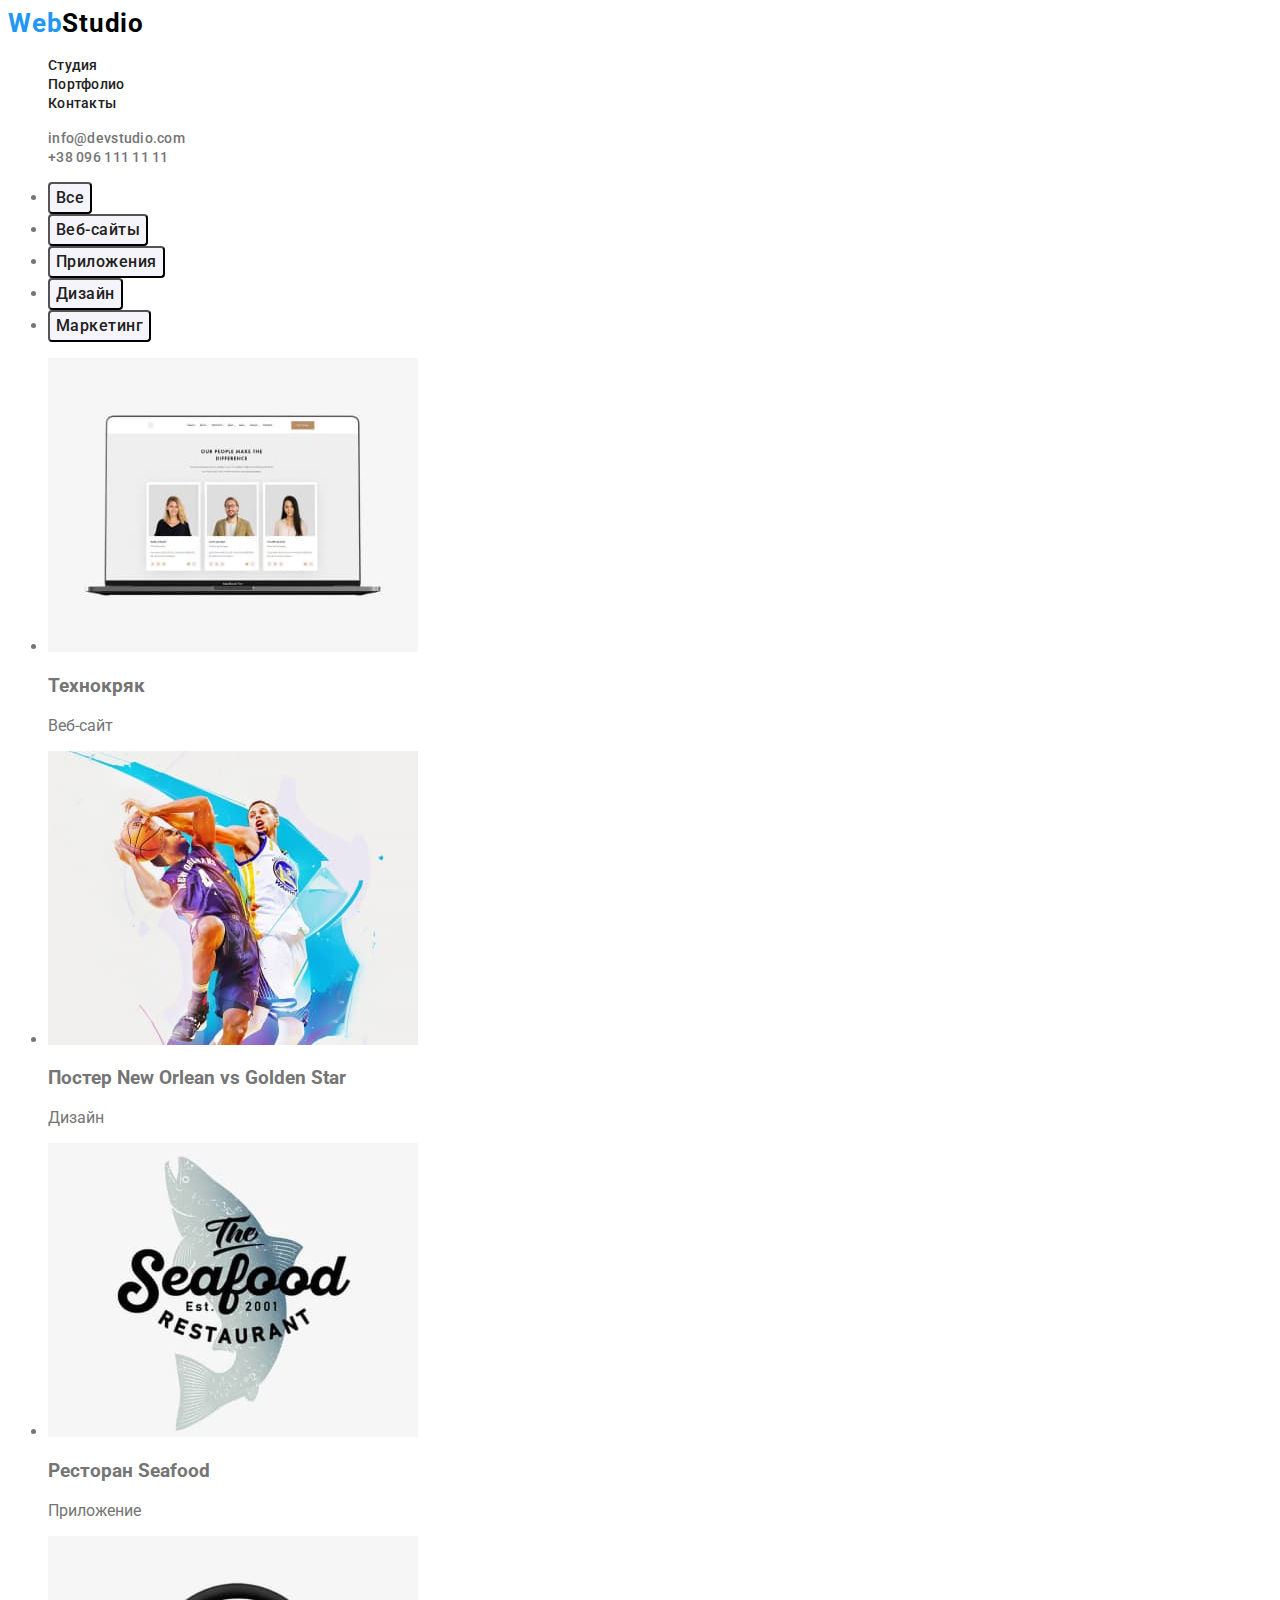
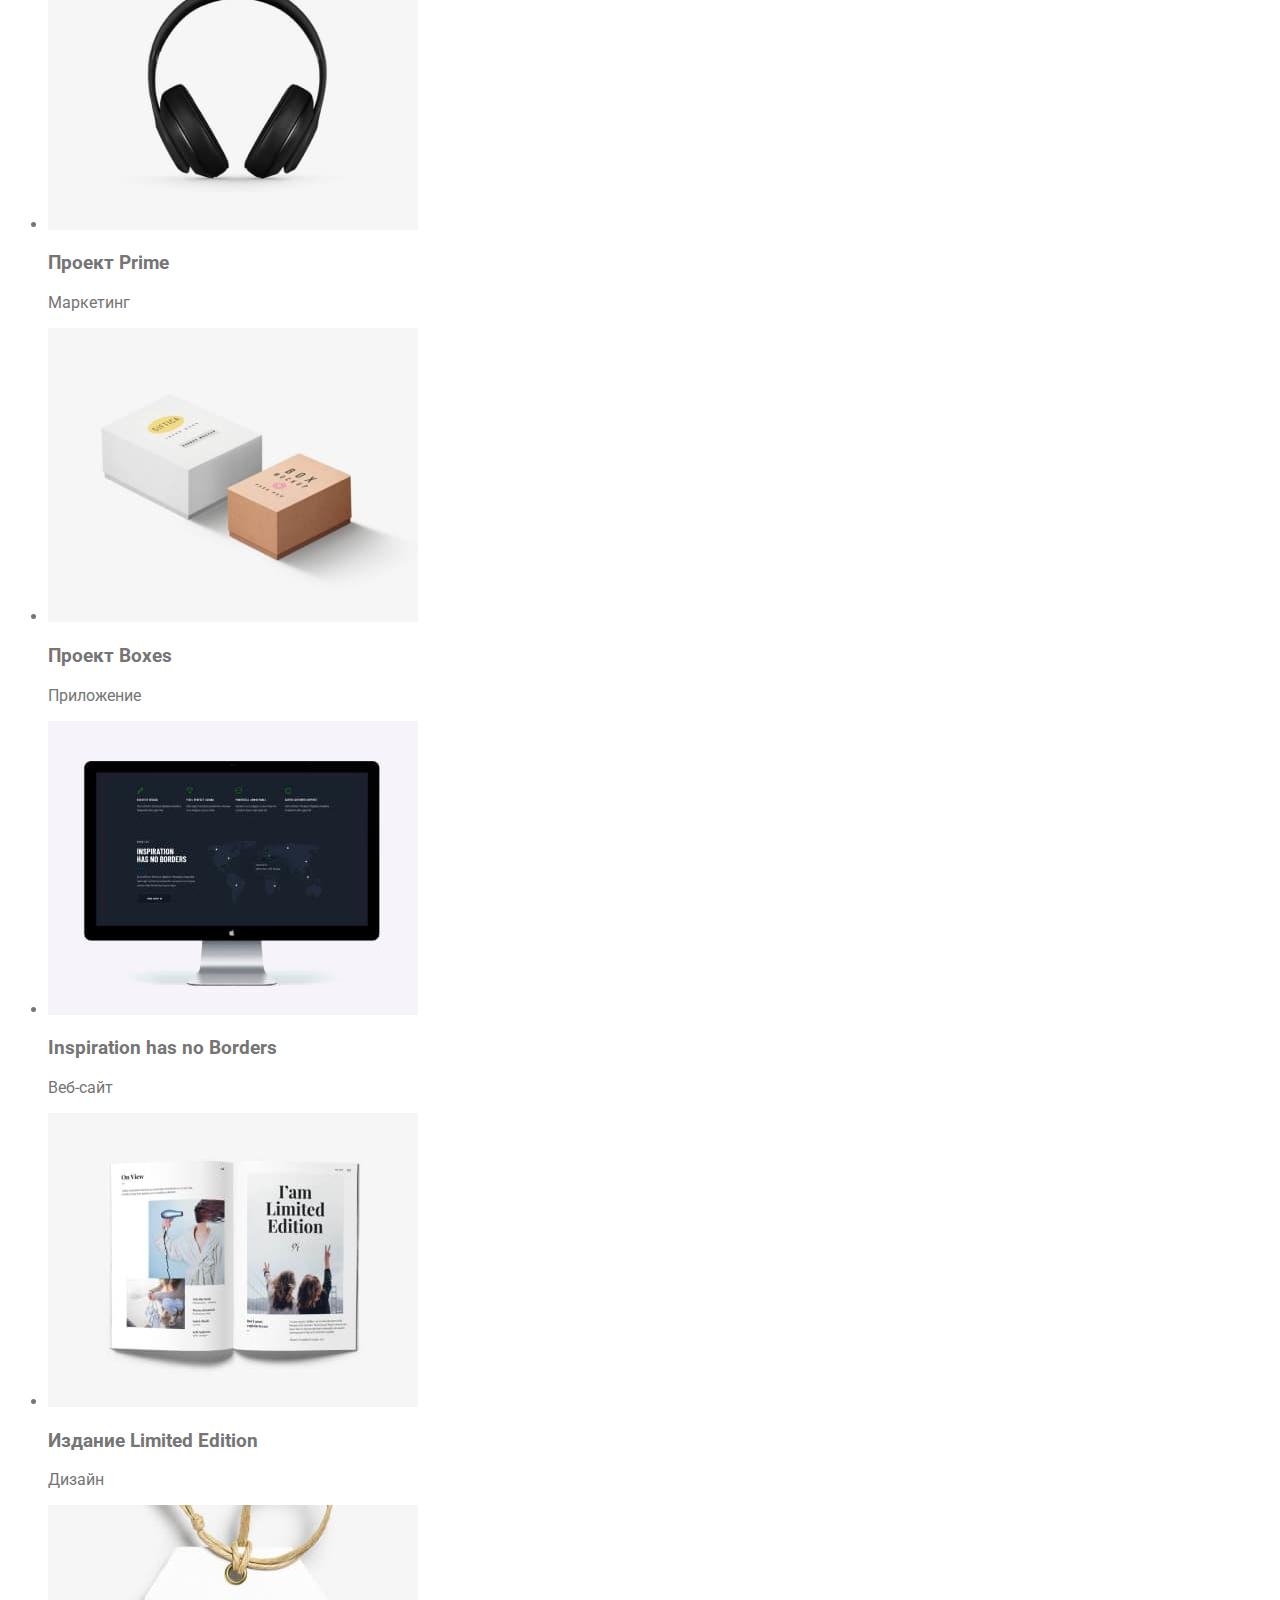
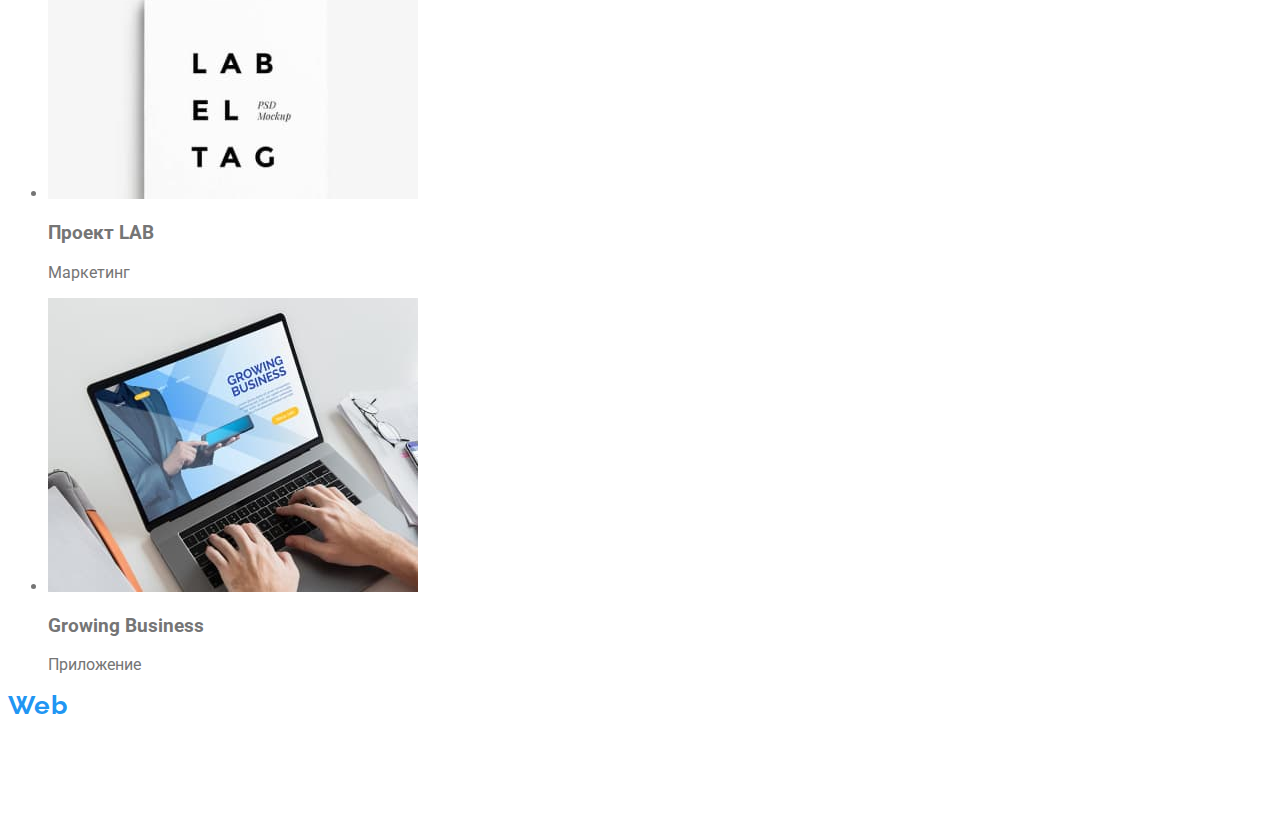
==== portfolio.html @ 3cacdc39 "update" ====
<!DOCTYPE html>
<html lang="ru">
  <head>
    <meta charset="UTF-8" />
    <meta http-equiv="X-UA-Compatible" content="IE=edge" />
    <meta name="viewport" content="width=device-width, initial-scale=1.0" />
    <title>Web Studio (Portfolio)</title>
    <link rel="preconnect" href="https://fonts.googleapis.com" />
    <link rel="preconnect" href="https://fonts.gstatic.com" crossorigin />
    <link
      href="https://fonts.googleapis.com/css2?family=Raleway:wght@700&family=Roboto:wght@400;500;700;900&display=swap"
      rel="stylesheet"
    />
    <link rel="stylesheet" href="./css/styles.css" />
  </head>

  <body>
    <!-- Header -->
    <header class="page-header">
      <nav class="navigation">
        <a class="header-logo link" href="#" lang="en"
          ><span class="text-header-logo-blue">Web</span
          ><span class="text-header-logo-black">Studio</span></a
        >

        <ul class="menu list">
          <li class="menu-item">
            <a class="menu-link link" href="./index.html">Студия</a>
          </li>
          <li class="menu-item">
            <a class="menu-link link" href="#">Портфолио</a>
          </li>
          <li class="menu-item">
            <a class="menu-link link" href="#">Контакты</a>
          </li>
        </ul>
      </nav>
      <ul class="list">
        <li>
          <a class="contact-phone-number-header link" href="mailto:info@devstudio.com"
            >info@devstudio.com</a
          >
        </li>
        <li>
          <a class="contact-email-header link" href="tel:+380961111111">+38 096 111 11 11</a>
        </li>
      </ul>
    </header>

    <!-- Main section -->
    <main>
      <!-- Our works filter list -->
      <section>
        <h1 hidden>Фильтр наших работ</h1>
        <ul class="filter-button-list">
          <li><button class="filter-button" type="button">Все</button></li>
          <li><button class="filter-button" type="button">Веб-сайты</button></li>
          <li><button class="filter-button" type="button">Приложения</button></li>
          <li><button class="filter-button" type="button">Дизайн</button></li>
          <li><button class="filter-button" type="button">Маркетинг</button></li>
        </ul>
      </section>

      <!-- Our works -->
      <section>
        <h2 hidden>Наши работы</h2>
        <ul class="our-works-list">
          <li class="our-works-list-item">
            <img
              src="./images/list-item1.jpg"
              alt="Веб-сайт на ноутбуке"
              width="370"
              height="294"
            />
            <h3 class="our-works-list-title">Технокряк</h3>
            <p class="our-works-list-description">Веб-сайт</p>
          </li>
          <li class="our-works-list-item">
            <img
              src="./images/list-item2.jpg"
              alt="Баскетбольный постер"
              width="370"
              height="294"
            />
            <h3 class="our-works-list-title">Постер New Orlean vs Golden Star</h3>
            <p class="our-works-list-description">Дизайн</p>
          </li>
          <li class="our-works-list-item">
            <img src="./images/list-item3.jpg" alt="Логотип ресторана" width="370" height="294" />
            <h3 class="our-works-list-title">Ресторан Seafood</h3>
            <p class="our-works-list-description">Приложение</p>
          </li>
          <li class="our-works-list-item">
            <img src="./images/list-item4.jpg" alt="Наушники" width="370" height="294" />
            <h3 class="our-works-list-title">Проект Prime</h3>
            <p class="our-works-list-description">Маркетинг</p>
          </li>
          <li class="our-works-list-item">
            <img src="./images/list-item5.jpg" alt="Две коробки" width="370" height="294" />
            <h3 class="our-works-list-title">Проект Boxes</h3>
            <p class="our-works-list-description">Приложение</p>
          </li>
          <li class="our-works-list-item">
            <img
              src="./images/list-item6.jpg"
              alt="Веб-сайт на мониторе"
              width="370"
              height="294"
            />
            <h3 class="our-works-list-title">Inspiration has no Borders</h3>
            <p class="our-works-list-description">Веб-сайт</p>
          </li>
          <li class="our-works-list-item">
            <img src="./images/list-item7.jpg" alt="Журнал" width="370" height="294" />
            <h3 class="our-works-list-title">Издание Limited Edition</h3>
            <p class="our-works-list-description">Дизайн</p>
          </li>
          <li class="our-works-list-item">
            <img src="./images/list-item8.jpg" alt="Бирка" width="370" height="294" />
            <h3 class="our-works-list-title">Проект LAB</h3>
            <p class="our-works-list-description">Маркетинг</p>
          </li>
          <li class="our-works-list-item">
            <img src="./images/list-item9.jpg" alt="Ноутбук" width="370" height="294" />
            <h3 class="our-works-list-title">Growing Business</h3>
            <p class="our-works-list-description">Приложение</p>
          </li>
        </ul>
      </section>
    </main>

    <!-- Footer -->
    <footer class="page-footer">
      <a class="footer-logo link" href="#" lang="en"
        ><span class="text-footer-logo-blue">Web</span
        ><span class="text-footer-logo-white">Studio</span></a
      >
      <address>
        <ul class="list">
          <li>
            <a class="location link" href="https://goo.gl/maps/CJfSZveMaMZwsdaJ7" target="_blank"
              >г. Киев, пр-т Леси Украинки, 26</a
            >
          </li>
          <li>
            <a class="contact-email-footer link" href="mailto:info@example.com">info@example.com</a>
          </li>
          <li>
            <a class="contact-phone-number-footer link" href="tel:+380991111111"
              >+38 099 111 11 11</a
            >
          </li>
        </ul>
      </address>
    </footer>
  </body>
</html>
---- css/styles.css ----
:root {
}

body {
  color: #757575;
  font-family: 'Roboto', sans-serif;
}

.link {
  text-decoration: none;
}

.list {
  list-style: none;
}

.page-header {
}

/* ================== HEADER ================ */

.navigation {
}

.header-logo {
  color: #000000;
  font-family: 'Raleway' sans-serif;
  font-weight: 700;
  font-size: 26px;
  line-height: 1.19;
  letter-spacing: 0.03em;
}
.text-header-logo-blue {
  color: #2196f3;
}

.text-header-logo-black {
  color: #000000;
}

.menu {
}

.menu-item {
}

.menu-link {
  color: #212121;
  font-family: 'Roboto', sans-serif;
  font-weight: 500;
  font-size: 14px;
  line-height: 1.14;
  letter-spacing: 0.02em;
}

.menu-link:hover,
.menu-link:focus {
  color: #2196f3;
}

.contact-phone-number-header {
  color: #757575;
  font-family: 'Roboto', sans-serif;
  font-weight: 500;
  font-size: 14px;
  line-height: 1.14;
  letter-spacing: 0.02em;
}

.contact-phone-number-header:hover,
.contact-phone-number-header:focus {
  color: #2196f3;
}

.contact-email-header {
  color: #757575;
  font-family: 'Roboto', sans-serif;
  font-weight: 500;
  font-size: 14px;
  line-height: 1.14;
  letter-spacing: 0.02em;
}

.contact-email-header:hover,
.contact-email-header:focus {
  color: #2196f3;
}
/* ================== /HEADER ================ */

/* ================== MAIN ===================== */

.title-section {
  background: #2f303a;
}

.title {
  color: #ffffff;
  font-family: 'Roboto', sans-serif;
  font-weight: 900;
  font-size: 44px;
  line-height: 1.36;
  text-align: center;
  letter-spacing: 0.06em;
  text-transform: uppercase;
}

.main-button {
  color: #ffffff;
  background: #2196f3;
  box-shadow: 0px 4px 4px rgba(0, 0, 0, 0.15);
  border-radius: 4px;
  font-family: 'Roboto', sans-serif;
  font-weight: 700;
  font-size: 16px;
  line-height: 1.88;
  display: flex;
  align-items: center;
  text-align: center;
  letter-spacing: 0.06em;
  cursor: pointer;
}

.main-button:hover,
.main-button:focus {
  background: #188ce8;
  box-shadow: 0px 4px 4px rgba(0, 0, 0, 0.15);
  border-radius: 4px;
}

.main-title {
}

.main-title-list {
}

.main-title-list-items {
}

.subtitle {
  color: #212121;
  font-family: 'Roboto', sans-serif;
  font-weight: 700;
  font-size: 14px;
  line-height: 1.14;
  letter-spacing: 0.03em;
  text-transform: uppercase;
}

.subtitle-description {
  color: #757575;
  font-family: 'Roboto', sans-serif;
  font-style: normal;
  font-weight: 400;
  font-size: 14px;
  line-height: 1.71;
  letter-spacing: 0.03em;
}

.about {
}

.about-title {
  color: #212121;
  font-family: 'Roboto', sans-serif;
  font-weight: 700;
  font-size: 36px;
  line-height: 1.16;
  text-align: center;
  letter-spacing: 0.03em;
}

.our-team-section {
  background: #f5f4fa;
}

.our-team-title {
  color: #212121;
  font-family: 'Roboto', sans-serif;
  font-weight: 700;
  font-size: 36px;
  line-height: 1.16;
  text-align: center;
  letter-spacing: 0.03em;
}

.our-team-list {
}

.our-team-list-item {
}

.our-team-member {
  color: #212121;
  font-family: 'Roboto', sans-serif;
  font-weight: 500;
  font-size: 16px;
  line-height: 1.9;
  text-align: center;
  letter-spacing: 0.03em;
}

.our-team-member-position {
  color: #757575;
  font-family: 'Roboto', sans-serif;
  font-weight: 400;
  font-size: 16px;
  line-height: 1.9;
  text-align: center;
  letter-spacing: 0.03em;
}

/* ================== /MAIN ===================== */

/* ========== PORTFOLIO BUTTONS ========== */

.filter-button-list {
}

.filter-button {
  color: #212121;
  background: #f5f4fa;
  border-radius: 4px;
  font-family: 'Roboto', sans-serif;
  font-weight: 500;
  font-size: 16px;
  line-height: 1.63;
  text-align: center;
  letter-spacing: 0.03em;
  cursor: pointer;
}

.filter-button:hover,
.filter-button:focus {
  color: #ffffff;
  background: #2196f3;
  box-shadow: 0px 3px 1px rgba(0, 0, 0, 0.1), 0px 1px 2px rgba(0, 0, 0, 0.08),
    0px 2px 2px rgba(0, 0, 0, 0.12);
  border-radius: 4px;
}

.our-works-list {
}

.our-works-list-item {
}

.our-works-list-title {
}

.our-works-list-description {
}

.
/* ========== /PORTFOLIO BUTTONS ========== */

/*=============== FOOTER =============== */

.page-footer {
  background: #2f303a;
}

.footer-logo {
  color: #2196f3;
  font-family: 'Raleway', sans-serif;
  font-weight: 700;
  font-size: 26px;
  line-height: 1.19;
  letter-spacing: 0.03em;
}

.text-footer-logo-blue {
  color: #2196f3;
}

.text-footer-logo-white {
  color: #ffffff;
}
.location {
  color: #ffffff;
  font-family: 'Roboto', sans-serif;
  font-style: normal;
  font-weight: 400;
  font-size: 14px;
  line-height: 1.71;
  letter-spacing: 0.03em;
}

.contact-email-footer,
.contact-phone-number-footer {
  color: rgba(255, 255, 255, 0.6);
  font-family: 'Roboto' sans-serif;
  font-style: normal;
  font-weight: 400;
  font-size: 14px;
  line-height: 1.71;
  letter-spacing: 0.03em;
}

.contact-email-footer:hover,
.contact-email-footer:focus {
  color: #2196f3;
}

.contact-phone-number-footer:hover,
.contact-phone-number-footer:focus {
  color: #2196f3;
}

/*=============== /FOOTER =============== */
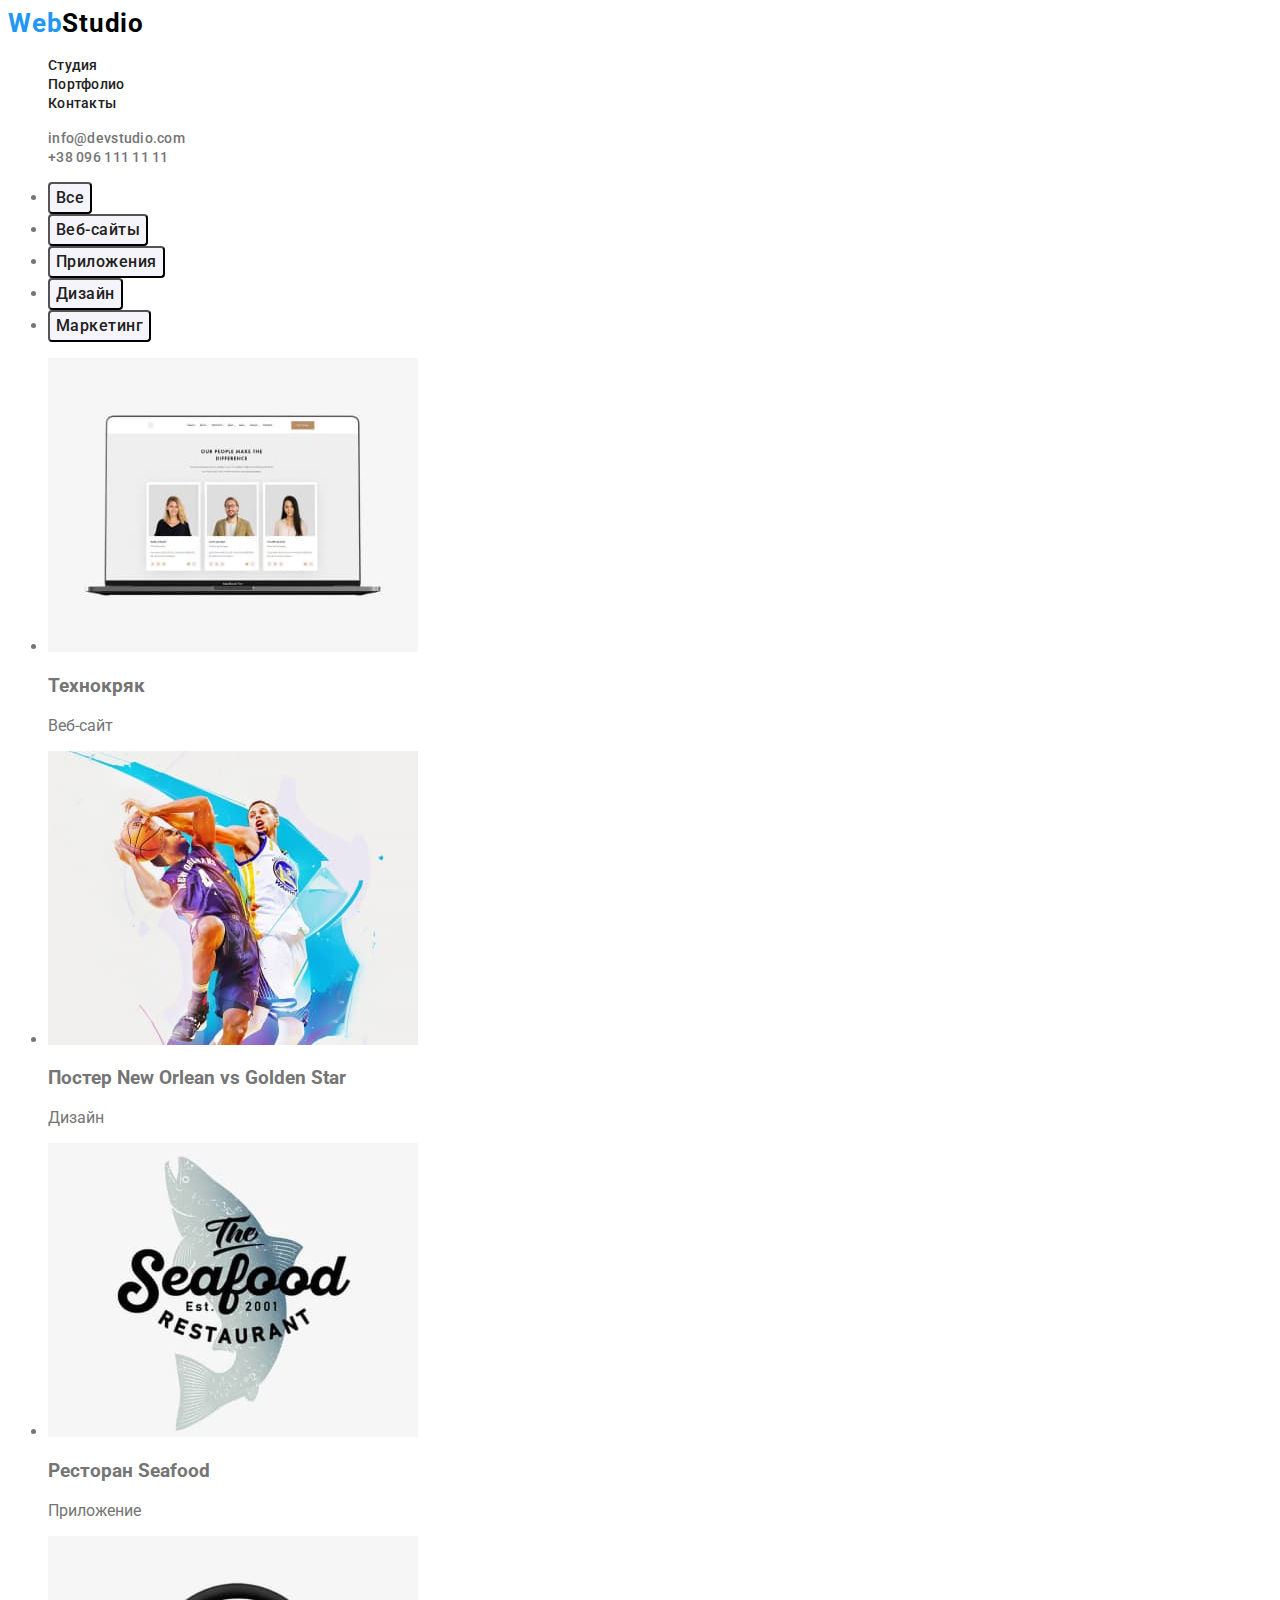
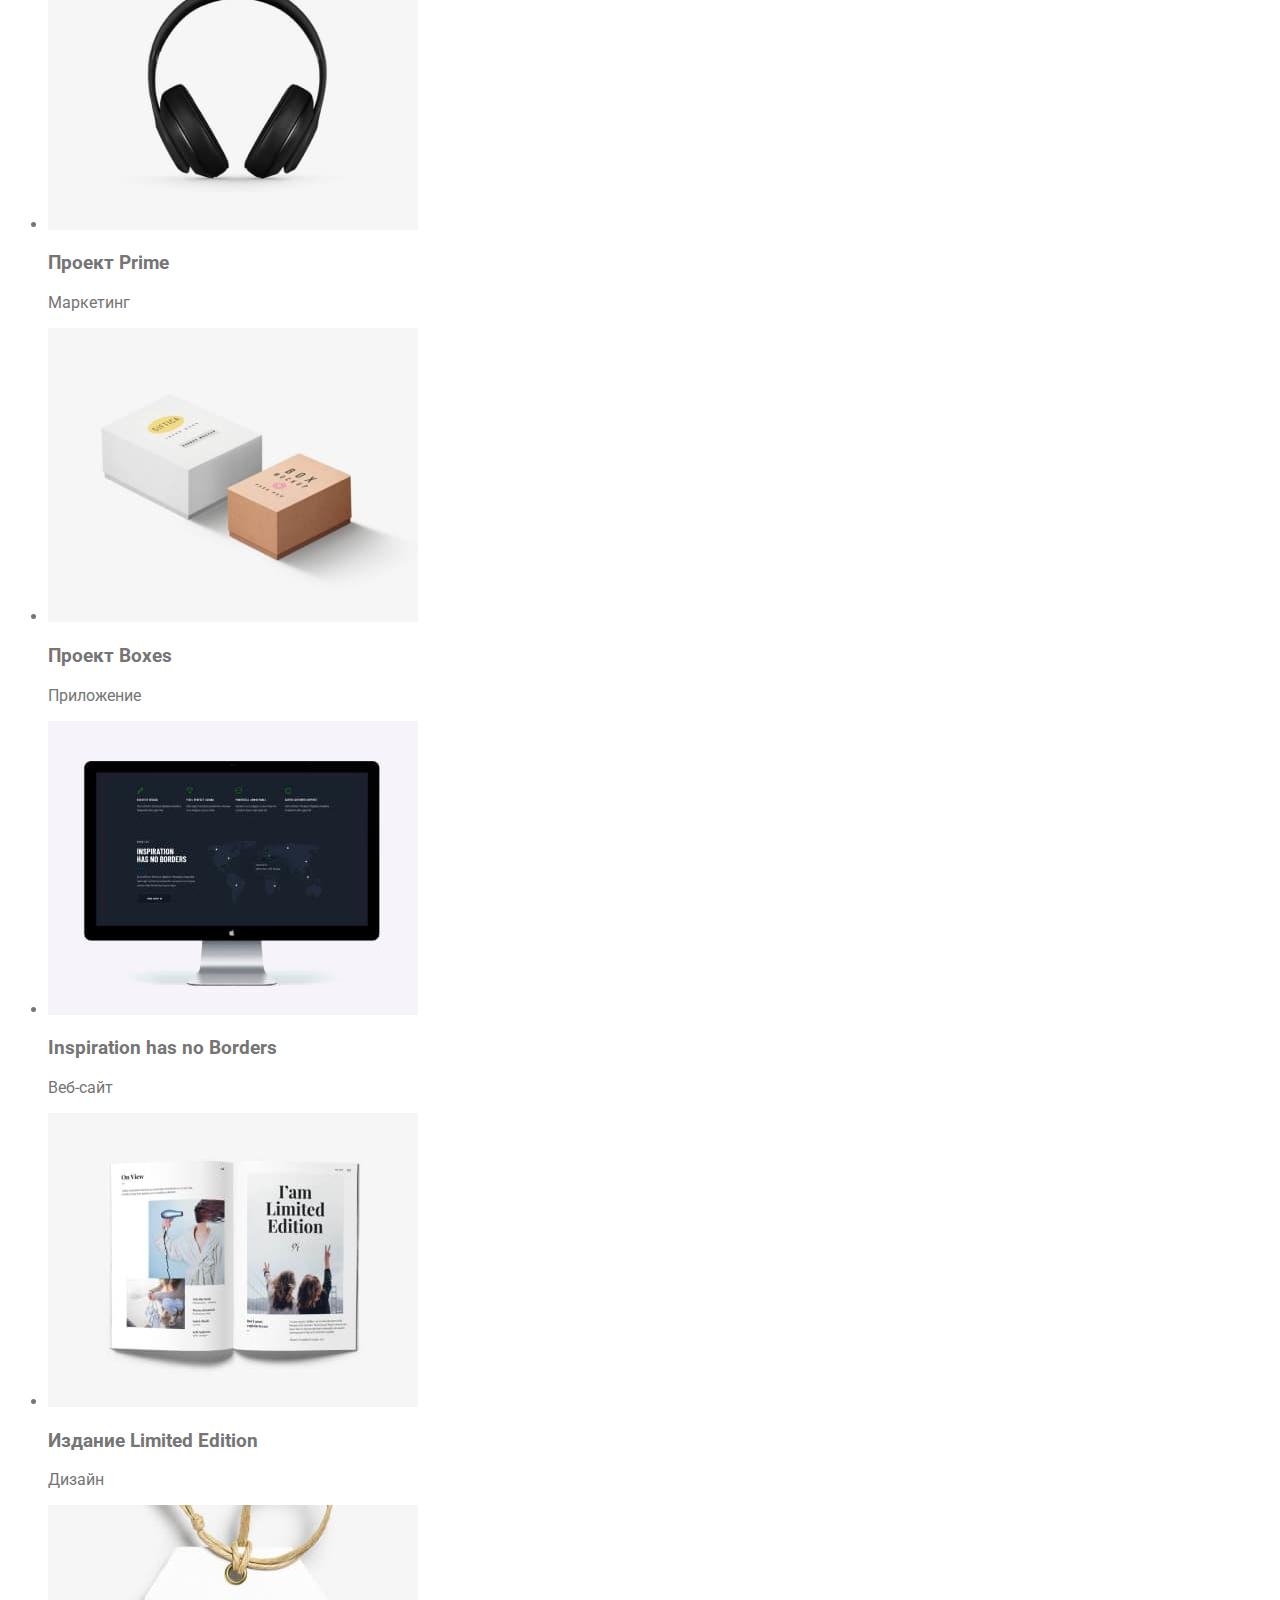
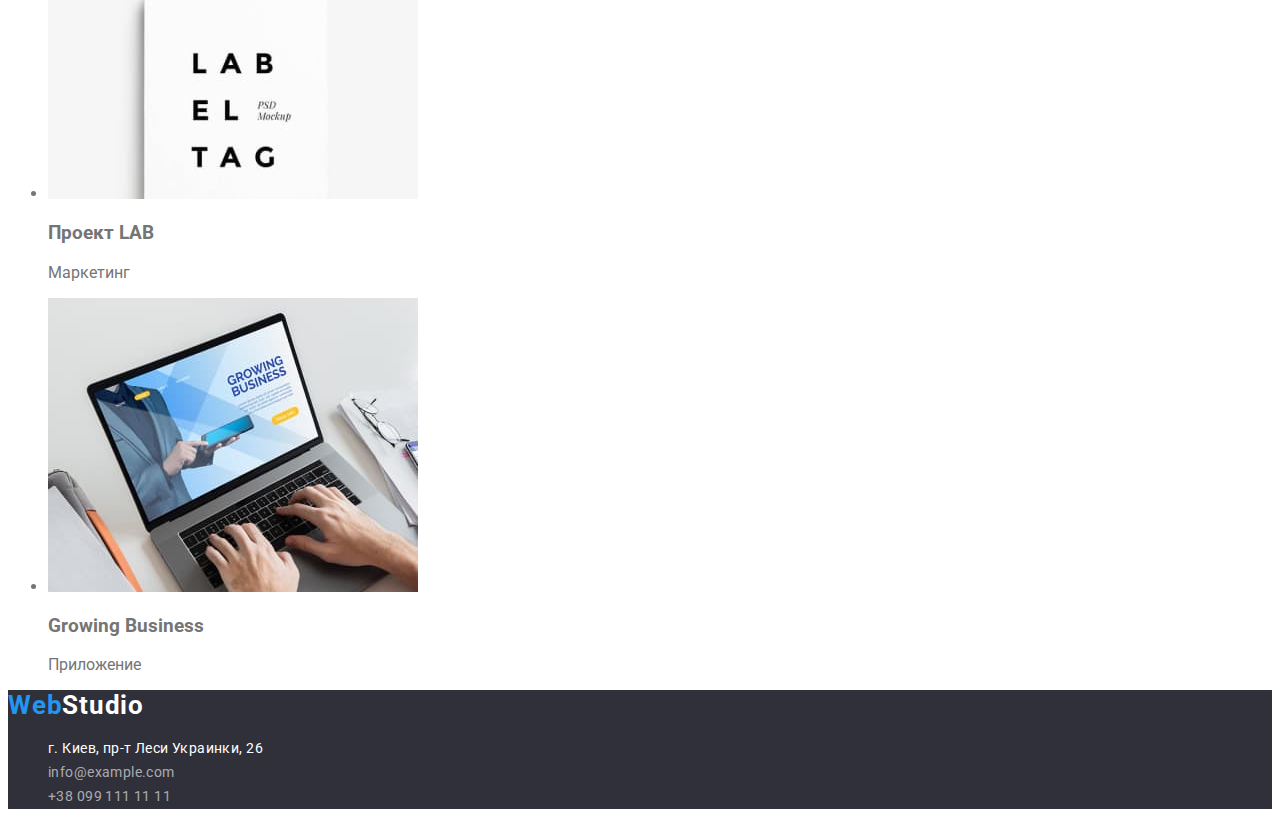
==== commit 059ead41: "Update portfolio.html" ====
--- a/portfolio.html
+++ b/portfolio.html
@@ -18,9 +18,8 @@
     <!-- Header -->
     <header class="page-header">
       <nav class="navigation">
-        <a class="header-logo link" href="#" lang="en"
-          ><span class="text-header-logo-blue">Web</span
-          ><span class="text-header-logo-black">Studio</span></a
+        <a class="logo link" href="#" lang="en"
+          >Web<span class="text-logo-header-black">Studio</span></a
         >
 
         <ul class="menu list">
@@ -49,9 +48,10 @@
 
     <!-- Main section -->
     <main>
+      <h1 hidden>Портфолио</h1>
       <!-- Our works filter list -->
       <section>
-        <h1 hidden>Фильтр наших работ</h1>
+        <h2 hidden>Фильтр наших работ</h2>
         <ul class="filter-button-list">
           <li><button class="filter-button" type="button">Все</button></li>
           <li><button class="filter-button" type="button">Веб-сайты</button></li>
@@ -131,9 +131,8 @@
 
     <!-- Footer -->
     <footer class="page-footer">
-      <a class="footer-logo link" href="#" lang="en"
-        ><span class="text-footer-logo-blue">Web</span
-        ><span class="text-footer-logo-white">Studio</span></a
+      <a class="logo link" href="#" lang="en"
+        >Web<span class="text-logo-footer-white">Studio</span></a
       >
       <address>
         <ul class="list">
--- a/css/styles.css
+++ b/css/styles.css
@@ -22,19 +22,16 @@
 .navigation {
 }
 
-.header-logo {
-  color: #000000;
+.logo {
+  color: #2196f3;
   font-family: 'Raleway' sans-serif;
   font-weight: 700;
   font-size: 26px;
   line-height: 1.19;
   letter-spacing: 0.03em;
 }
-.text-header-logo-blue {
-  color: #2196f3;
-}
-
-.text-header-logo-black {
+
+.text-logo-header-black {
   color: #000000;
 }
 
@@ -250,7 +247,6 @@
 .our-works-list-description {
 }
 
-.
 /* ========== /PORTFOLIO BUTTONS ========== */
 
 /*=============== FOOTER =============== */
@@ -259,20 +255,7 @@
   background: #2f303a;
 }
 
-.footer-logo {
-  color: #2196f3;
-  font-family: 'Raleway', sans-serif;
-  font-weight: 700;
-  font-size: 26px;
-  line-height: 1.19;
-  letter-spacing: 0.03em;
-}
-
-.text-footer-logo-blue {
-  color: #2196f3;
-}
-
-.text-footer-logo-white {
+.text-logo-footer-white {
   color: #ffffff;
 }
 .location {
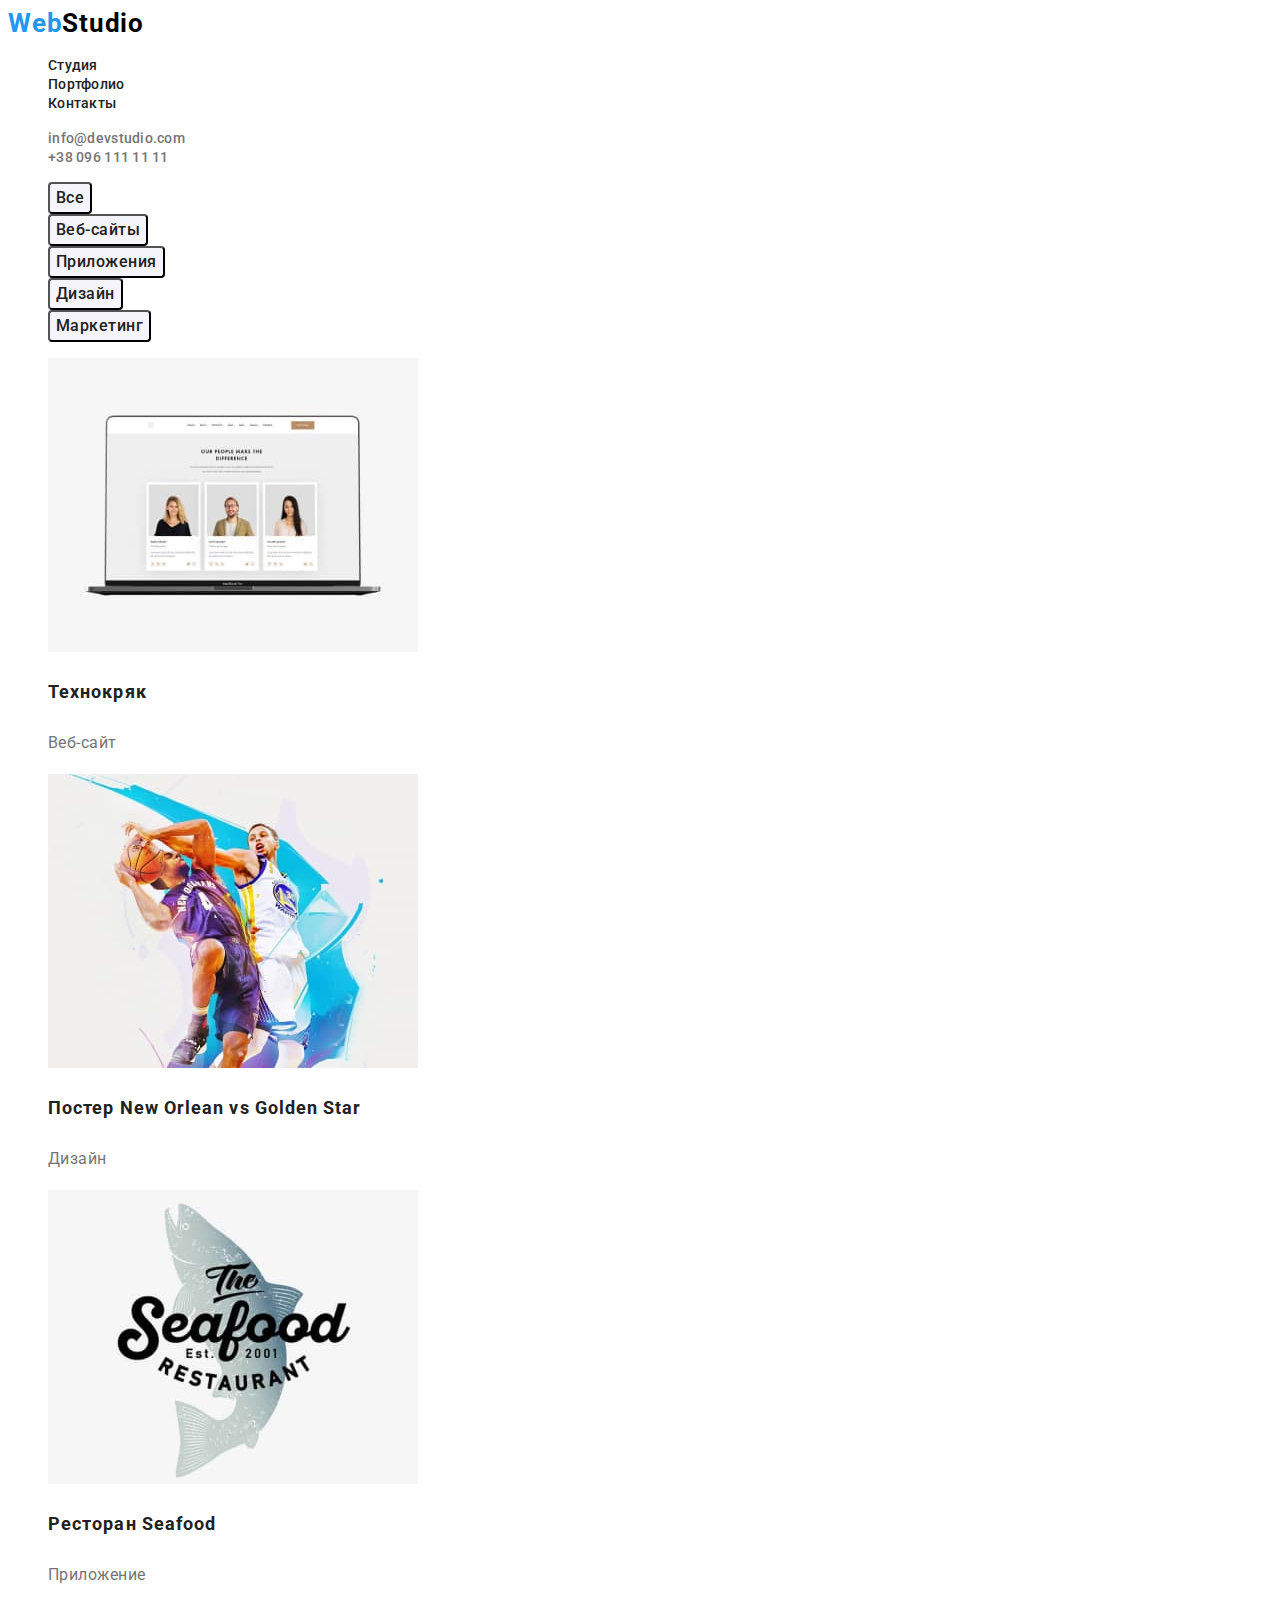
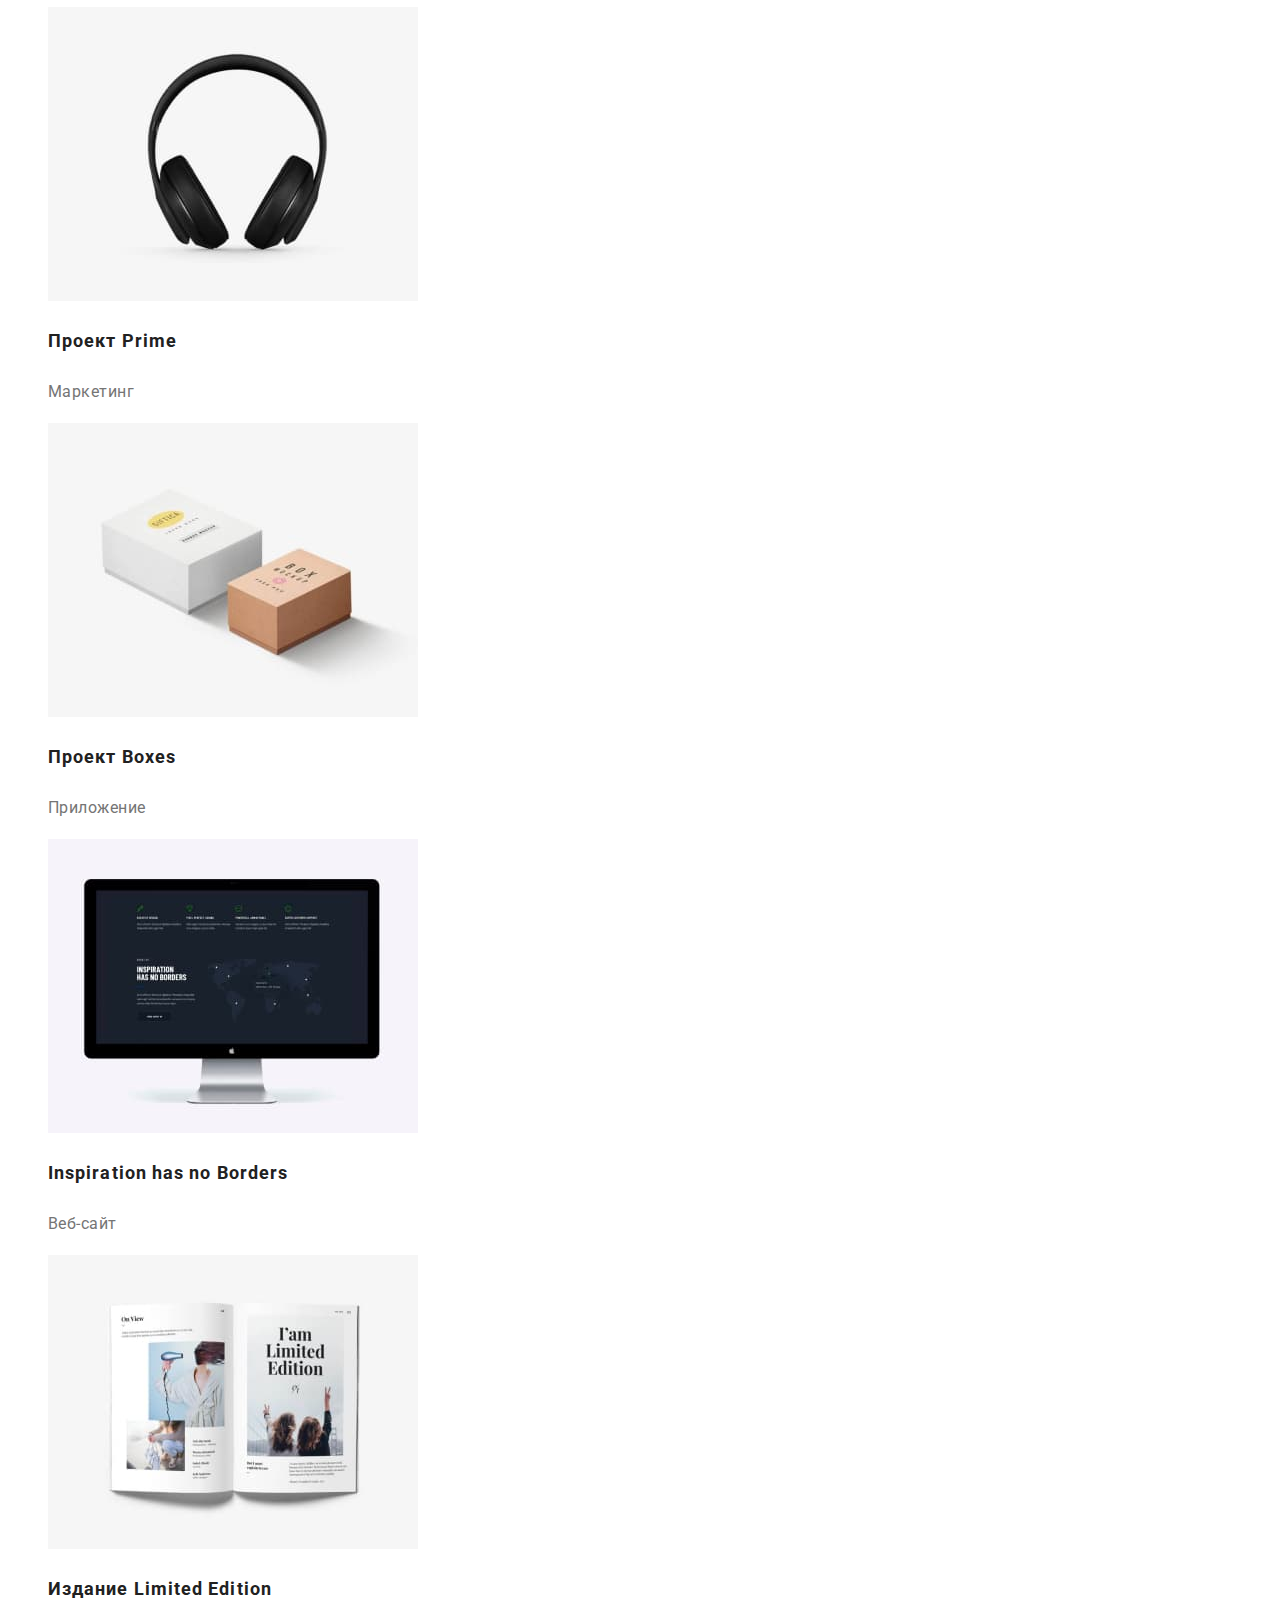
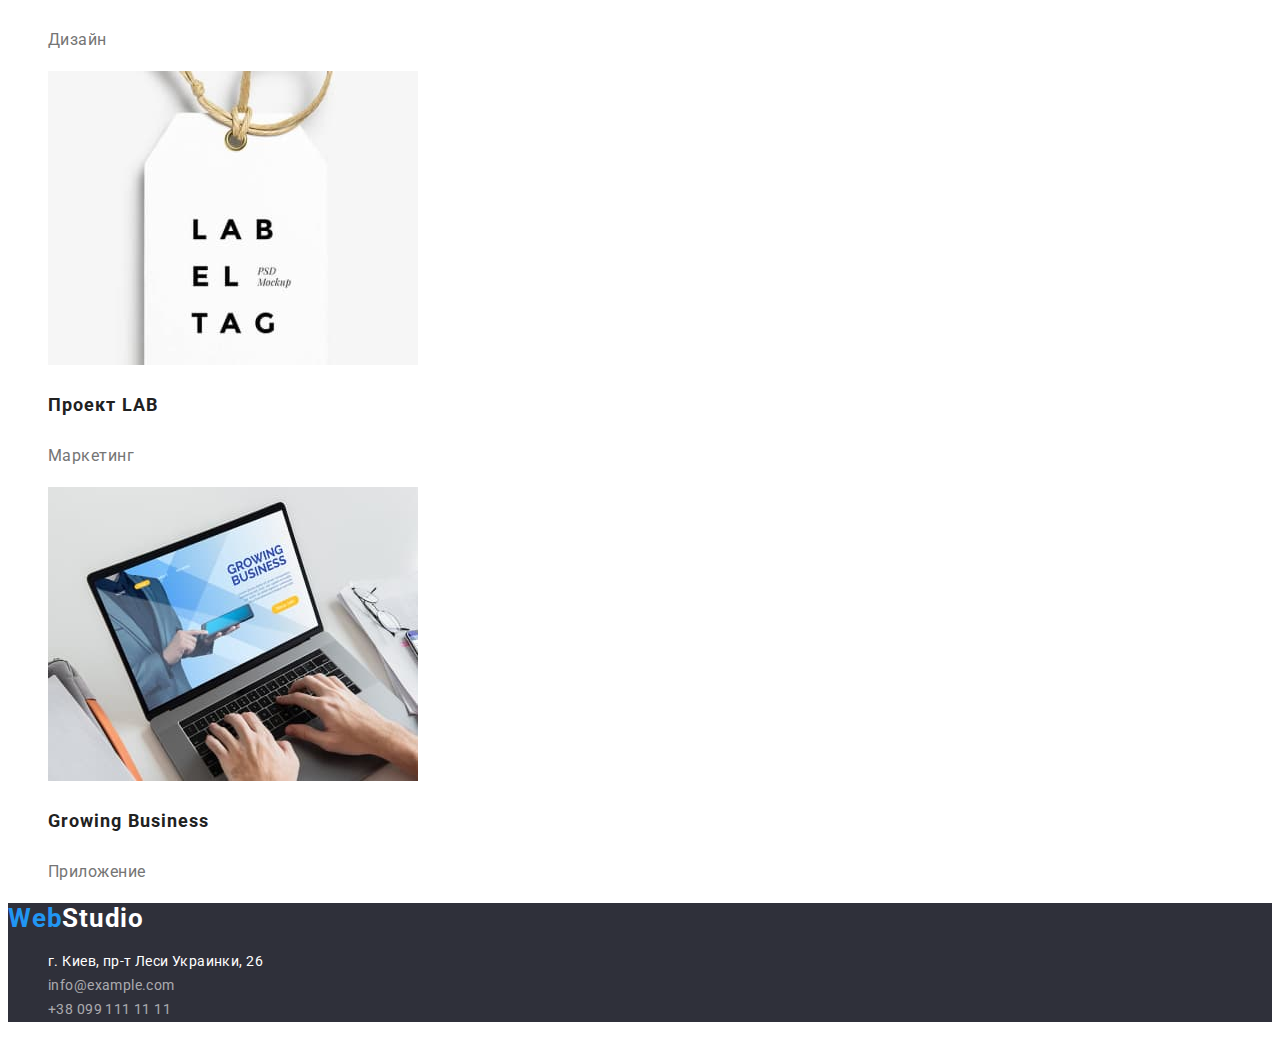
==== commit 320796ac: "Update" ====
--- a/portfolio.html
+++ b/portfolio.html
@@ -52,7 +52,7 @@
       <!-- Our works filter list -->
       <section>
         <h2 hidden>Фильтр наших работ</h2>
-        <ul class="filter-button-list">
+        <ul class="filter-button-list list">
           <li><button class="filter-button" type="button">Все</button></li>
           <li><button class="filter-button" type="button">Веб-сайты</button></li>
           <li><button class="filter-button" type="button">Приложения</button></li>
@@ -64,7 +64,7 @@
       <!-- Our works -->
       <section>
         <h2 hidden>Наши работы</h2>
-        <ul class="our-works-list">
+        <ul class="our-works-list list">
           <li class="our-works-list-item">
             <img
               src="./images/list-item1.jpg"
--- a/css/styles.css
+++ b/css/styles.css
@@ -235,6 +235,9 @@
   border-radius: 4px;
 }
 
+/* ========== /PORTFOLIO BUTTONS ========== */
+
+/* ========== PORTFOLIO WORKS ========== */
 .our-works-list {
 }
 
@@ -242,12 +245,24 @@
 }
 
 .our-works-list-title {
+  color: #212121;
+  font-family: 'Roboto', sans-serif;
+  font-weight: 700;
+  font-size: 18px;
+  line-height: 2;
+  letter-spacing: 0.06em;
 }
 
 .our-works-list-description {
-}
-
-/* ========== /PORTFOLIO BUTTONS ========== */
+  color: #757575;
+  font-family: 'Roboto', sans-serif;
+  font-weight: 400;
+  font-size: 16px;
+  line-height: 1.88;
+  letter-spacing: 0.03em;
+}
+
+/* ========== /PORTFOLIO WORKS ========== */
 
 /*=============== FOOTER =============== */
 
@@ -266,6 +281,11 @@
   font-size: 14px;
   line-height: 1.71;
   letter-spacing: 0.03em;
+}
+
+.location:hover,
+.location:focus {
+  color: #2196f3;
 }
 
 .contact-email-footer,
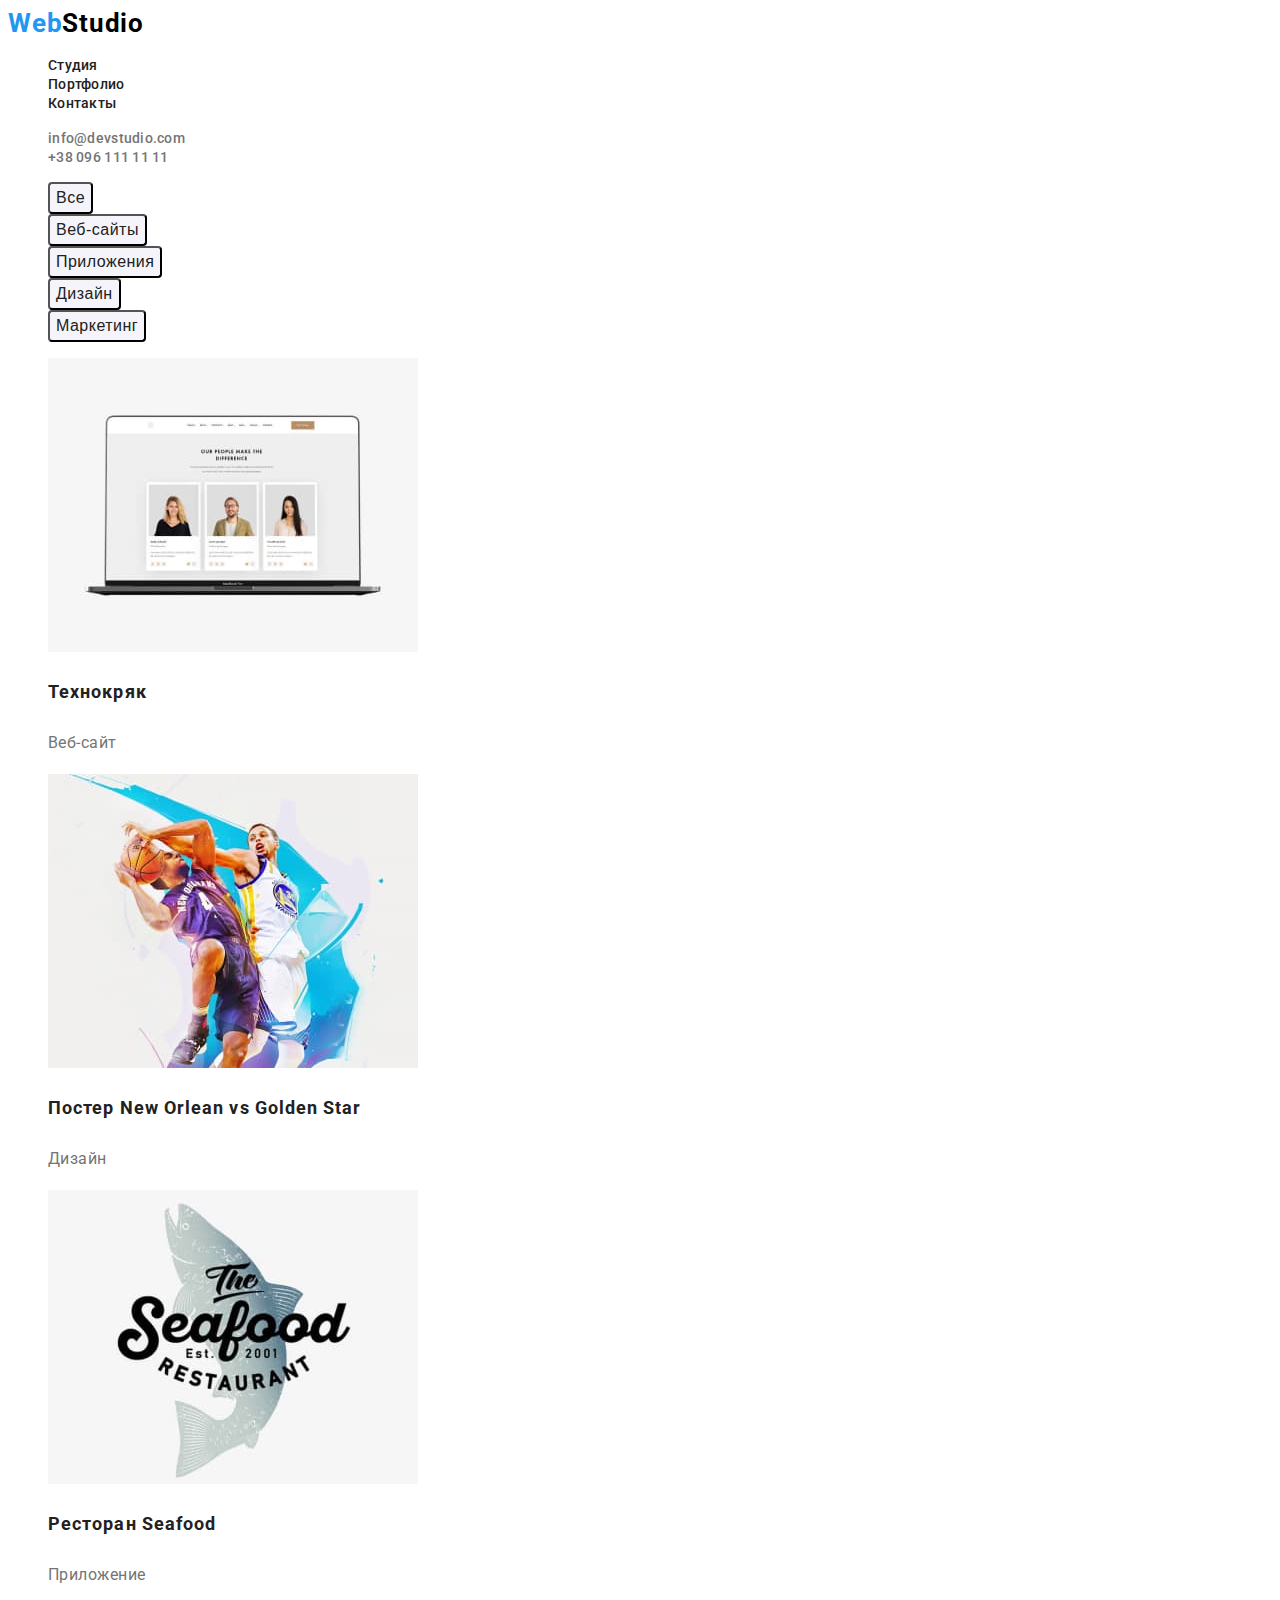
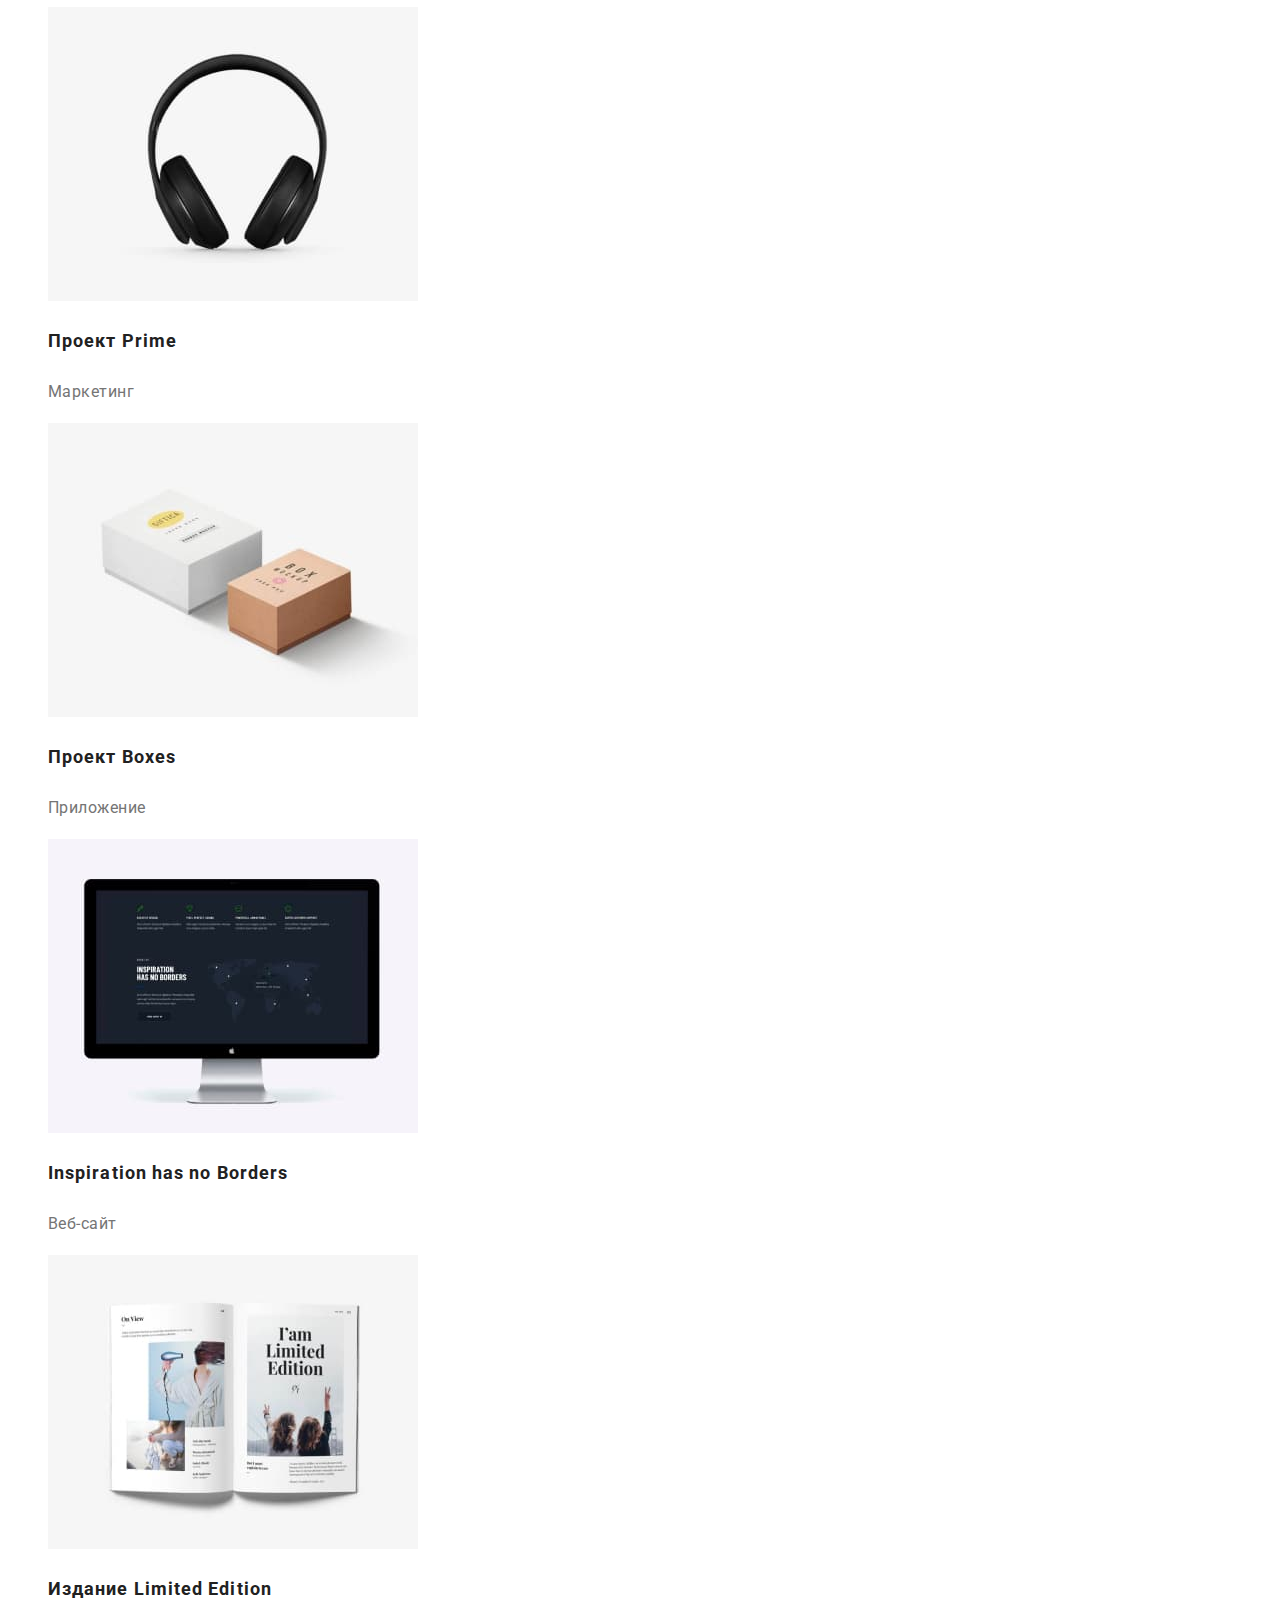
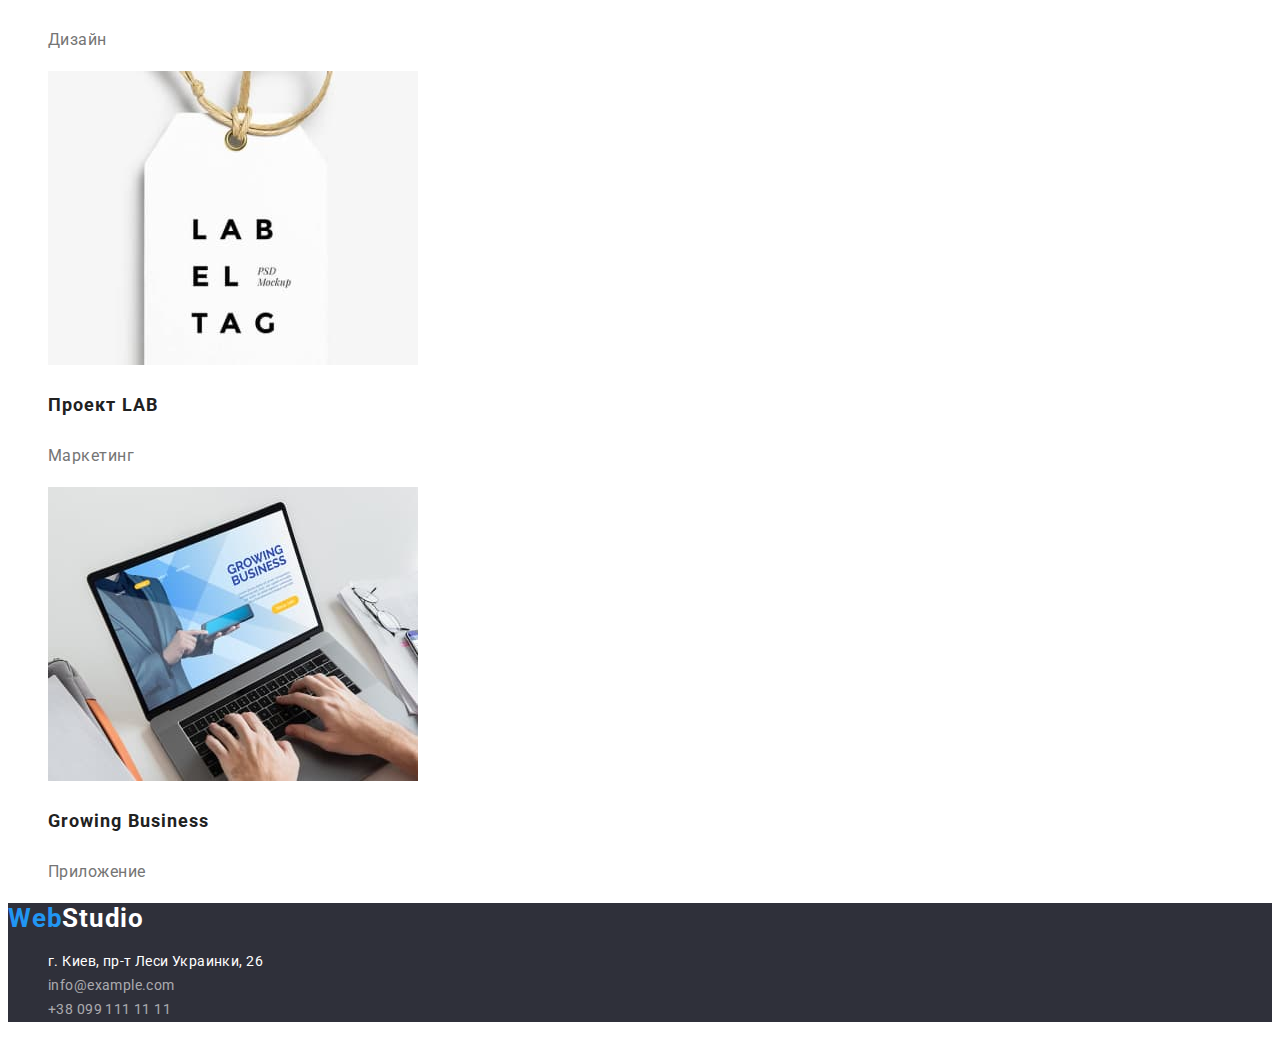
==== commit df4f48d3: "add links to photos" ====
--- a/portfolio.html
+++ b/portfolio.html
@@ -49,6 +49,7 @@
     <!-- Main section -->
     <main>
       <h1 hidden>Портфолио</h1>
+
       <!-- Our works filter list -->
       <section>
         <h2 hidden>Фильтр наших работ</h2>
@@ -66,62 +67,77 @@
         <h2 hidden>Наши работы</h2>
         <ul class="our-works-list list">
           <li class="our-works-list-item">
-            <img
-              src="./images/list-item1.jpg"
-              alt="Веб-сайт на ноутбуке"
-              width="370"
-              height="294"
-            />
+            <a href="#"
+              ><img
+                src="./images/list-item1.jpg"
+                alt="Веб-сайт на ноутбуке"
+                width="370"
+                height="294"
+            /></a>
             <h3 class="our-works-list-title">Технокряк</h3>
             <p class="our-works-list-description">Веб-сайт</p>
           </li>
           <li class="our-works-list-item">
-            <img
-              src="./images/list-item2.jpg"
-              alt="Баскетбольный постер"
-              width="370"
-              height="294"
-            />
+            <a href="#"
+              ><img
+                src="./images/list-item2.jpg"
+                alt="Баскетбольный постер"
+                width="370"
+                height="294"
+            /></a>
             <h3 class="our-works-list-title">Постер New Orlean vs Golden Star</h3>
             <p class="our-works-list-description">Дизайн</p>
           </li>
           <li class="our-works-list-item">
-            <img src="./images/list-item3.jpg" alt="Логотип ресторана" width="370" height="294" />
+            <a href="#"
+              ><img src="./images/list-item3.jpg" alt="Логотип ресторана" width="370" height="294"
+            /></a>
             <h3 class="our-works-list-title">Ресторан Seafood</h3>
             <p class="our-works-list-description">Приложение</p>
           </li>
           <li class="our-works-list-item">
-            <img src="./images/list-item4.jpg" alt="Наушники" width="370" height="294" />
+            <a href="#"
+              ><img src="./images/list-item4.jpg" alt="Наушники" width="370" height="294"
+            /></a>
             <h3 class="our-works-list-title">Проект Prime</h3>
             <p class="our-works-list-description">Маркетинг</p>
           </li>
           <li class="our-works-list-item">
-            <img src="./images/list-item5.jpg" alt="Две коробки" width="370" height="294" />
+            <a href="#"
+              ><img src="./images/list-item5.jpg" alt="Две коробки" width="370" height="294"
+            /></a>
             <h3 class="our-works-list-title">Проект Boxes</h3>
             <p class="our-works-list-description">Приложение</p>
           </li>
           <li class="our-works-list-item">
-            <img
-              src="./images/list-item6.jpg"
-              alt="Веб-сайт на мониторе"
-              width="370"
-              height="294"
-            />
+            <a href="#"
+              ><img
+                src="./images/list-item6.jpg"
+                alt="Веб-сайт на мониторе"
+                width="370"
+                height="294"
+            /></a>
             <h3 class="our-works-list-title">Inspiration has no Borders</h3>
             <p class="our-works-list-description">Веб-сайт</p>
           </li>
           <li class="our-works-list-item">
-            <img src="./images/list-item7.jpg" alt="Журнал" width="370" height="294" />
+            <a href="#"
+              ><img src="./images/list-item7.jpg" alt="Журнал" width="370" height="294"
+            /></a>
             <h3 class="our-works-list-title">Издание Limited Edition</h3>
             <p class="our-works-list-description">Дизайн</p>
           </li>
           <li class="our-works-list-item">
-            <img src="./images/list-item8.jpg" alt="Бирка" width="370" height="294" />
+            <a href="#"
+              ><img src="./images/list-item8.jpg" alt="Бирка" width="370" height="294"
+            /></a>
             <h3 class="our-works-list-title">Проект LAB</h3>
             <p class="our-works-list-description">Маркетинг</p>
           </li>
           <li class="our-works-list-item">
-            <img src="./images/list-item9.jpg" alt="Ноутбук" width="370" height="294" />
+            <a href="#"
+              ><img src="./images/list-item9.jpg" alt="Ноутбук" width="370" height="294"
+            /></a>
             <h3 class="our-works-list-title">Growing Business</h3>
             <p class="our-works-list-description">Приложение</p>
           </li>
--- a/css/styles.css
+++ b/css/styles.css
@@ -1,9 +1,19 @@
 :root {
+  --main-font: 'Roboto', sans-serif;
+  --secondary-font: 'Raleway' sans-serif;
+  --accent-color: #2196f3;
+  --text-logo-color: #000000;
+  --titles-color: #212121;
+  --text-description-color: #757575;
+  --text-white-color: #ffffff;
+  --background-button-color: #188ce8;
+  --background-color: #2f303a;
+  --contacts-color: rgba(255, 255, 255, 0.6);
 }
 
 body {
-  color: #757575;
-  font-family: 'Roboto', sans-serif;
+  color: var(--titles-color);
+  font-family: var(--main-font);
 }
 
 .link {
@@ -23,8 +33,8 @@
 }
 
 .logo {
-  color: #2196f3;
-  font-family: 'Raleway' sans-serif;
+  color: var(--accent-color);
+  font-family: var(--secondary-font);
   font-weight: 700;
   font-size: 26px;
   line-height: 1.19;
@@ -32,7 +42,7 @@
 }
 
 .text-logo-header-black {
-  color: #000000;
+  color: var(--text-logo-color);
 }
 
 .menu {
@@ -42,8 +52,7 @@
 }
 
 .menu-link {
-  color: #212121;
-  font-family: 'Roboto', sans-serif;
+  color: var(--titles-color);
   font-weight: 500;
   font-size: 14px;
   line-height: 1.14;
@@ -52,12 +61,11 @@
 
 .menu-link:hover,
 .menu-link:focus {
-  color: #2196f3;
+  color: var(--accent-color);
 }
 
 .contact-phone-number-header {
-  color: #757575;
-  font-family: 'Roboto', sans-serif;
+  color: var(--text-description-color);
   font-weight: 500;
   font-size: 14px;
   line-height: 1.14;
@@ -66,12 +74,11 @@
 
 .contact-phone-number-header:hover,
 .contact-phone-number-header:focus {
-  color: #2196f3;
+  color: var(--accent-color);
 }
 
 .contact-email-header {
-  color: #757575;
-  font-family: 'Roboto', sans-serif;
+  color: var(--text-description-color);
   font-weight: 500;
   font-size: 14px;
   line-height: 1.14;
@@ -80,19 +87,18 @@
 
 .contact-email-header:hover,
 .contact-email-header:focus {
-  color: #2196f3;
+  color: var(--accent-color);
 }
 /* ================== /HEADER ================ */
 
 /* ================== MAIN ===================== */
 
 .title-section {
-  background: #2f303a;
+  background-color: var(--background-color);
 }
 
 .title {
-  color: #ffffff;
-  font-family: 'Roboto', sans-serif;
+  color: var(--text-white-color);
   font-weight: 900;
   font-size: 44px;
   line-height: 1.36;
@@ -102,11 +108,10 @@
 }
 
 .main-button {
-  color: #ffffff;
-  background: #2196f3;
+  color: var(--text-white-color);
+  background-color: var(--accent-color);
   box-shadow: 0px 4px 4px rgba(0, 0, 0, 0.15);
   border-radius: 4px;
-  font-family: 'Roboto', sans-serif;
   font-weight: 700;
   font-size: 16px;
   line-height: 1.88;
@@ -119,7 +124,7 @@
 
 .main-button:hover,
 .main-button:focus {
-  background: #188ce8;
+  background-color: var(--background-button-color);
   box-shadow: 0px 4px 4px rgba(0, 0, 0, 0.15);
   border-radius: 4px;
 }
@@ -134,8 +139,7 @@
 }
 
 .subtitle {
-  color: #212121;
-  font-family: 'Roboto', sans-serif;
+  color: var(--titles-color);
   font-weight: 700;
   font-size: 14px;
   line-height: 1.14;
@@ -144,10 +148,7 @@
 }
 
 .subtitle-description {
-  color: #757575;
-  font-family: 'Roboto', sans-serif;
-  font-style: normal;
-  font-weight: 400;
+  color: var(--text-description-color);
   font-size: 14px;
   line-height: 1.71;
   letter-spacing: 0.03em;
@@ -157,8 +158,7 @@
 }
 
 .about-title {
-  color: #212121;
-  font-family: 'Roboto', sans-serif;
+  color: var(--titles-color);
   font-weight: 700;
   font-size: 36px;
   line-height: 1.16;
@@ -167,12 +167,11 @@
 }
 
 .our-team-section {
-  background: #f5f4fa;
+  background-color: #f5f4fa;
 }
 
 .our-team-title {
-  color: #212121;
-  font-family: 'Roboto', sans-serif;
+  color: var(--titles-color);
   font-weight: 700;
   font-size: 36px;
   line-height: 1.16;
@@ -187,8 +186,7 @@
 }
 
 .our-team-member {
-  color: #212121;
-  font-family: 'Roboto', sans-serif;
+  color: var(--titles-color);
   font-weight: 500;
   font-size: 16px;
   line-height: 1.9;
@@ -197,9 +195,7 @@
 }
 
 .our-team-member-position {
-  color: #757575;
-  font-family: 'Roboto', sans-serif;
-  font-weight: 400;
+  color: var(--text-description-color);
   font-size: 16px;
   line-height: 1.9;
   text-align: center;
@@ -214,10 +210,9 @@
 }
 
 .filter-button {
-  color: #212121;
-  background: #f5f4fa;
+  color: var(--titles-color);
+  background-color: #f5f4fa;
   border-radius: 4px;
-  font-family: 'Roboto', sans-serif;
   font-weight: 500;
   font-size: 16px;
   line-height: 1.63;
@@ -228,8 +223,8 @@
 
 .filter-button:hover,
 .filter-button:focus {
-  color: #ffffff;
-  background: #2196f3;
+  color: var(--text-white-color);
+  background-color: var(--accent-color);
   box-shadow: 0px 3px 1px rgba(0, 0, 0, 0.1), 0px 1px 2px rgba(0, 0, 0, 0.08),
     0px 2px 2px rgba(0, 0, 0, 0.12);
   border-radius: 4px;
@@ -245,8 +240,7 @@
 }
 
 .our-works-list-title {
-  color: #212121;
-  font-family: 'Roboto', sans-serif;
+  color: var(--titles-color);
   font-weight: 700;
   font-size: 18px;
   line-height: 2;
@@ -254,9 +248,7 @@
 }
 
 .our-works-list-description {
-  color: #757575;
-  font-family: 'Roboto', sans-serif;
-  font-weight: 400;
+  color: var(--text-description-color);
   font-size: 16px;
   line-height: 1.88;
   letter-spacing: 0.03em;
@@ -267,15 +259,14 @@
 /*=============== FOOTER =============== */
 
 .page-footer {
-  background: #2f303a;
+  background-color: var(--background-color);
 }
 
 .text-logo-footer-white {
-  color: #ffffff;
+  color: var(--text-white-color);
 }
 .location {
-  color: #ffffff;
-  font-family: 'Roboto', sans-serif;
+  color: var(--text-white-color);
   font-style: normal;
   font-weight: 400;
   font-size: 14px;
@@ -285,13 +276,12 @@
 
 .location:hover,
 .location:focus {
-  color: #2196f3;
+  color: var(--accent-color);
 }
 
 .contact-email-footer,
 .contact-phone-number-footer {
-  color: rgba(255, 255, 255, 0.6);
-  font-family: 'Roboto' sans-serif;
+  color: var(--contacts-color);
   font-style: normal;
   font-weight: 400;
   font-size: 14px;
@@ -301,12 +291,12 @@
 
 .contact-email-footer:hover,
 .contact-email-footer:focus {
-  color: #2196f3;
+  color: var(--accent-color);
 }
 
 .contact-phone-number-footer:hover,
 .contact-phone-number-footer:focus {
-  color: #2196f3;
+  color: var(--accent-color);
 }
 
 /*=============== /FOOTER =============== */
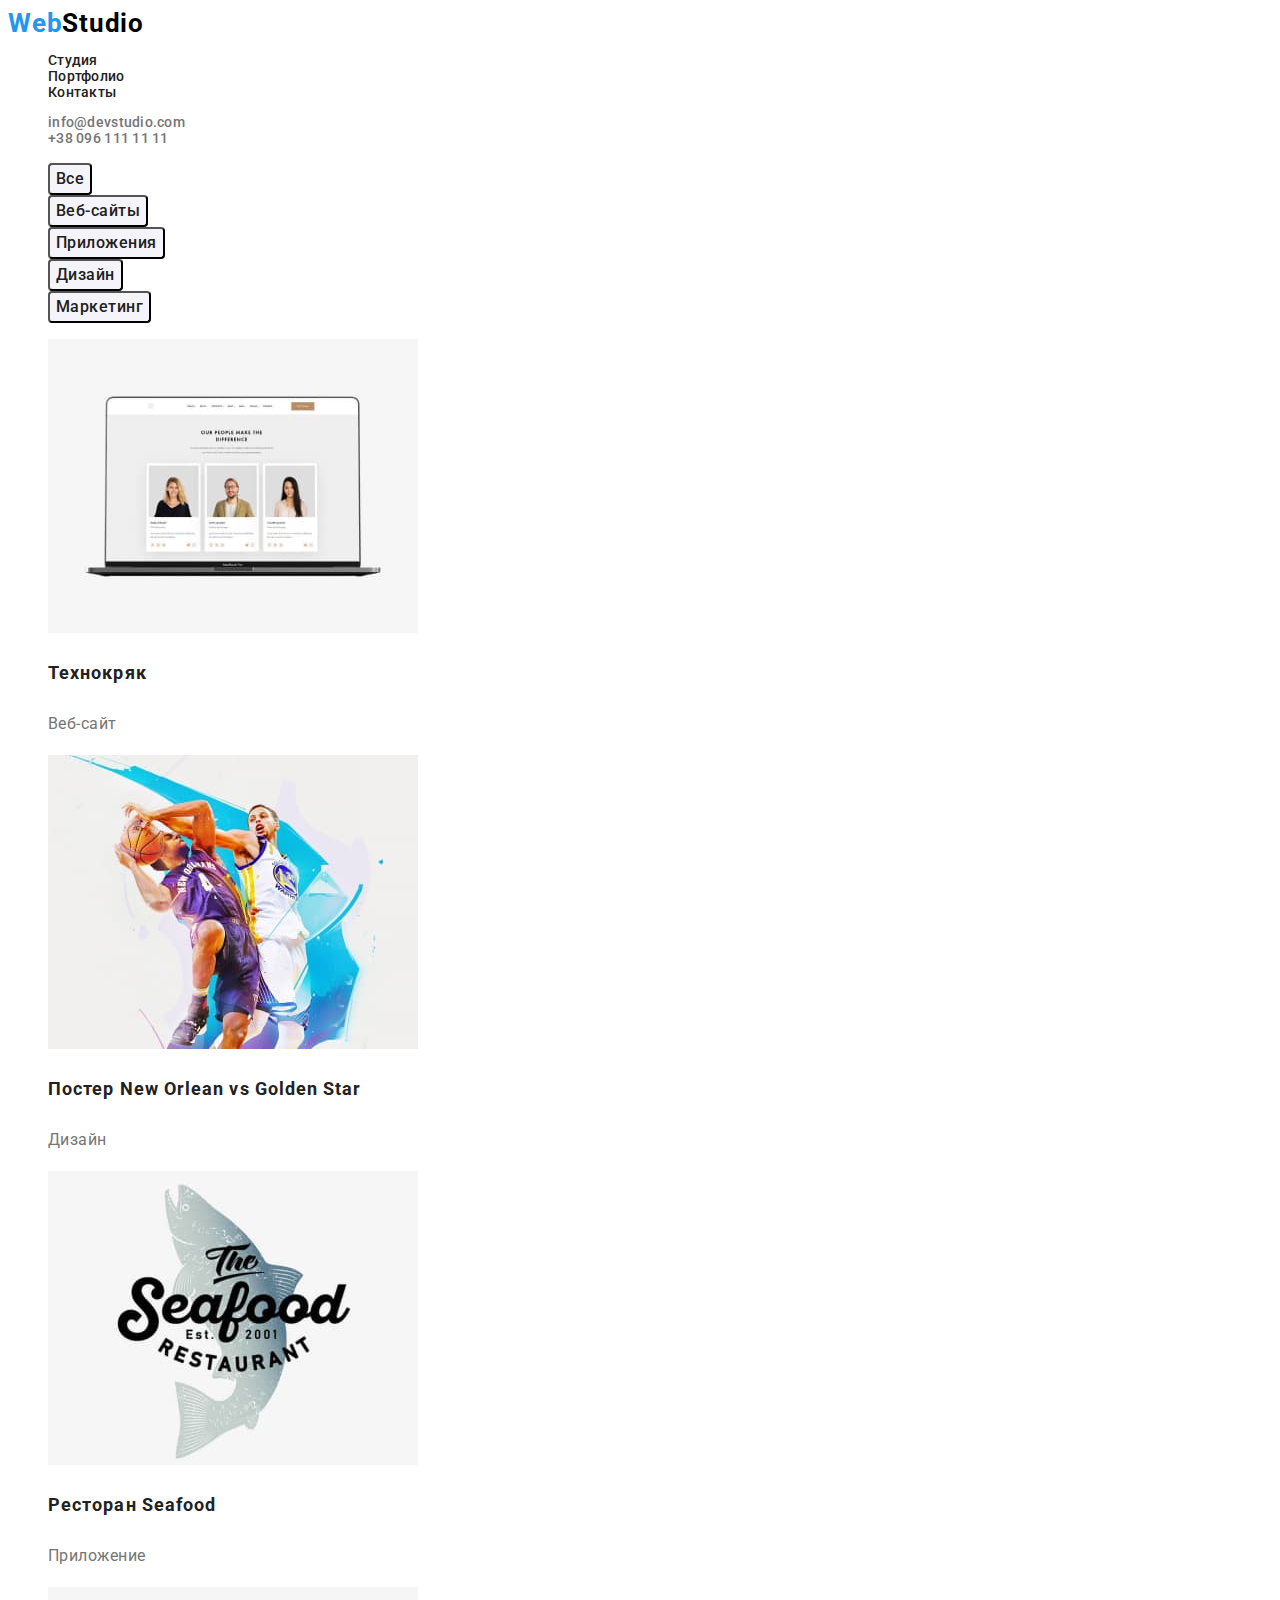
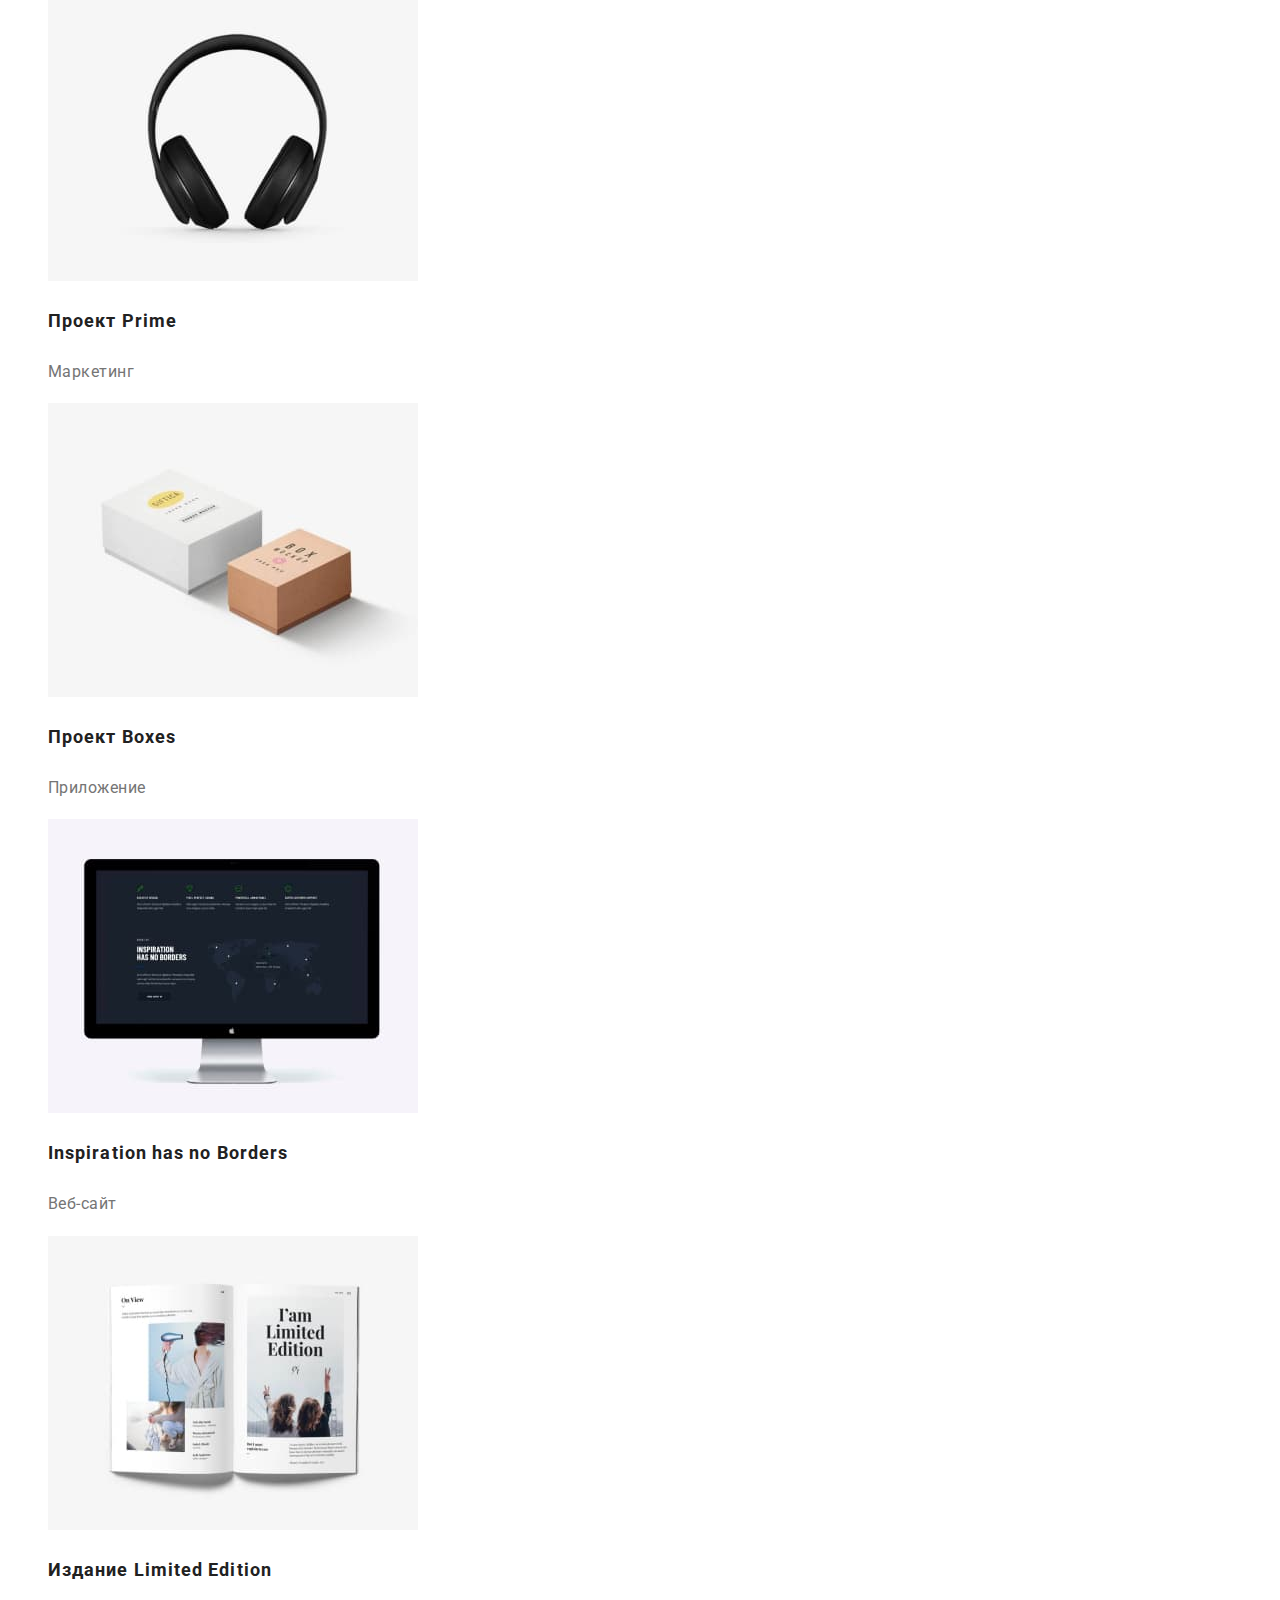
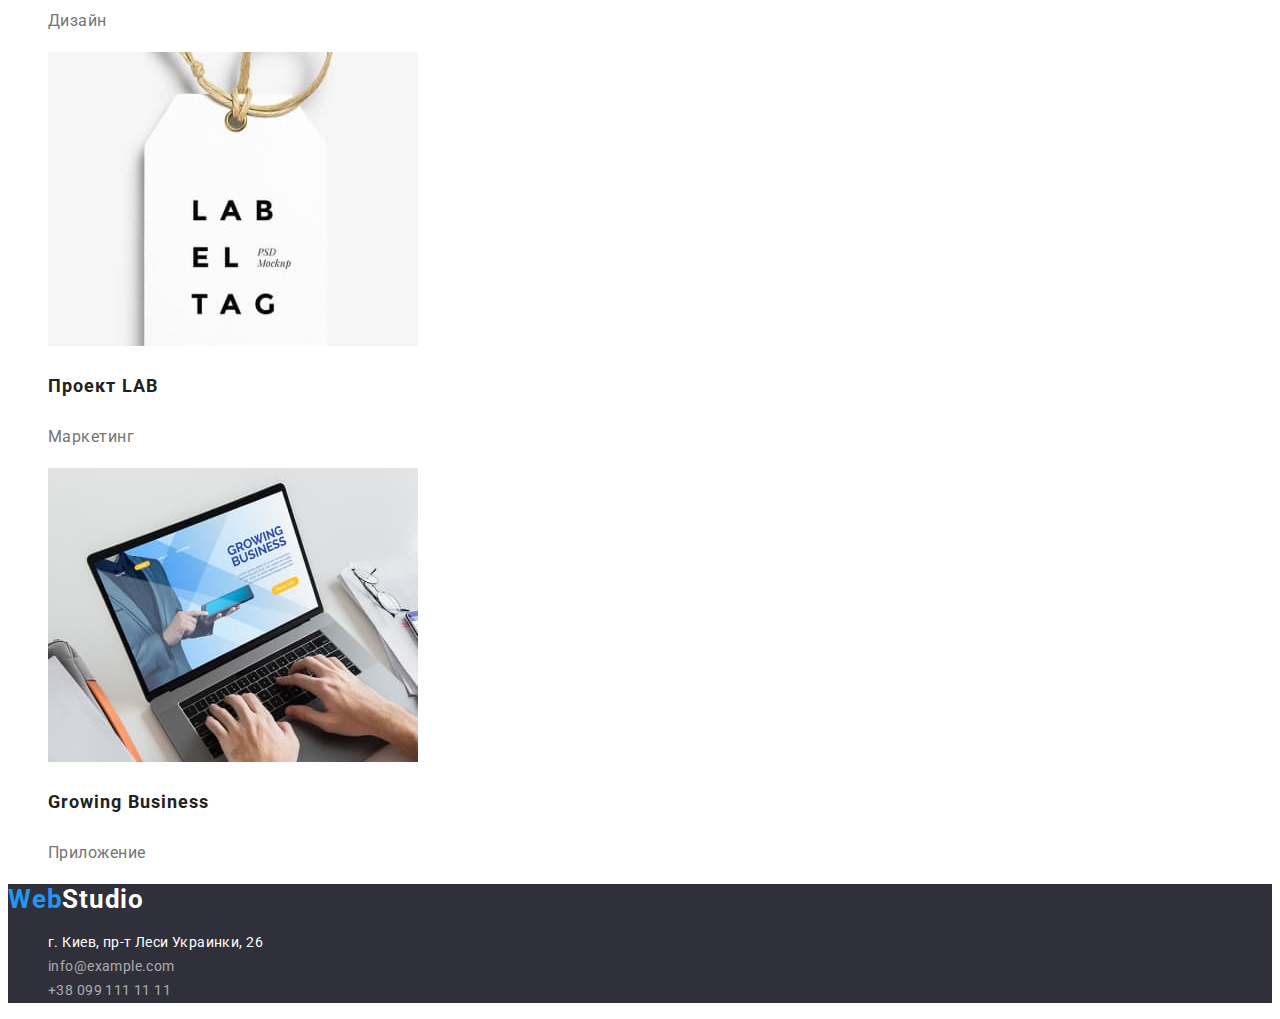
==== commit f7b43bbc: "update" ====
--- a/portfolio.html
+++ b/portfolio.html
@@ -34,7 +34,7 @@
           </li>
         </ul>
       </nav>
-      <ul class="list">
+      <ul class="menu list">
         <li>
           <a class="contact-phone-number-header link" href="mailto:info@devstudio.com"
             >info@devstudio.com</a
--- a/css/styles.css
+++ b/css/styles.css
@@ -2,13 +2,13 @@
   --main-font: 'Roboto', sans-serif;
   --secondary-font: 'Raleway' sans-serif;
   --accent-color: #2196f3;
+  --titles-color: #212121;
+  --contacts-color: rgba(255, 255, 255, 0.6);
   --text-logo-color: #000000;
-  --titles-color: #212121;
   --text-description-color: #757575;
   --text-white-color: #ffffff;
   --background-button-color: #188ce8;
   --background-color: #2f303a;
-  --contacts-color: rgba(255, 255, 255, 0.6);
 }
 
 body {
@@ -24,13 +24,7 @@
   list-style: none;
 }
 
-.page-header {
-}
-
 /* ================== HEADER ================ */
-
-.navigation {
-}
 
 .logo {
   color: var(--accent-color);
@@ -46,45 +40,25 @@
 }
 
 .menu {
-}
-
-.menu-item {
-}
-
-.menu-link {
-  color: var(--titles-color);
   font-weight: 500;
   font-size: 14px;
   line-height: 1.14;
   letter-spacing: 0.02em;
 }
 
+.menu-link {
+  color: var(--titles-color);
+}
+
+.contact-phone-number-header,
+.contact-email-header {
+  color: var(--text-description-color);
+}
+
 .menu-link:hover,
-.menu-link:focus {
-  color: var(--accent-color);
-}
-
-.contact-phone-number-header {
-  color: var(--text-description-color);
-  font-weight: 500;
-  font-size: 14px;
-  line-height: 1.14;
-  letter-spacing: 0.02em;
-}
-
+.menu-link:focus,
 .contact-phone-number-header:hover,
-.contact-phone-number-header:focus {
-  color: var(--accent-color);
-}
-
-.contact-email-header {
-  color: var(--text-description-color);
-  font-weight: 500;
-  font-size: 14px;
-  line-height: 1.14;
-  letter-spacing: 0.02em;
-}
-
+.contact-phone-number-header:focus,
 .contact-email-header:hover,
 .contact-email-header:focus {
   color: var(--accent-color);
@@ -112,6 +86,7 @@
   background-color: var(--accent-color);
   box-shadow: 0px 4px 4px rgba(0, 0, 0, 0.15);
   border-radius: 4px;
+  font-family: inherit;
   font-weight: 700;
   font-size: 16px;
   line-height: 1.88;
@@ -129,15 +104,6 @@
   border-radius: 4px;
 }
 
-.main-title {
-}
-
-.main-title-list {
-}
-
-.main-title-list-items {
-}
-
 .subtitle {
   color: var(--titles-color);
   font-weight: 700;
@@ -154,10 +120,8 @@
   letter-spacing: 0.03em;
 }
 
-.about {
-}
-
-.about-title {
+.about-title,
+.our-team-title {
   color: var(--titles-color);
   font-weight: 700;
   font-size: 36px;
@@ -170,21 +134,6 @@
   background-color: #f5f4fa;
 }
 
-.our-team-title {
-  color: var(--titles-color);
-  font-weight: 700;
-  font-size: 36px;
-  line-height: 1.16;
-  text-align: center;
-  letter-spacing: 0.03em;
-}
-
-.our-team-list {
-}
-
-.our-team-list-item {
-}
-
 .our-team-member {
   color: var(--titles-color);
   font-weight: 500;
@@ -206,13 +155,11 @@
 
 /* ========== PORTFOLIO BUTTONS ========== */
 
-.filter-button-list {
-}
-
 .filter-button {
   color: var(--titles-color);
   background-color: #f5f4fa;
   border-radius: 4px;
+  font-family: inherit;
   font-weight: 500;
   font-size: 16px;
   line-height: 1.63;
@@ -233,11 +180,6 @@
 /* ========== /PORTFOLIO BUTTONS ========== */
 
 /* ========== PORTFOLIO WORKS ========== */
-.our-works-list {
-}
-
-.our-works-list-item {
-}
 
 .our-works-list-title {
   color: var(--titles-color);
@@ -272,11 +214,6 @@
   font-size: 14px;
   line-height: 1.71;
   letter-spacing: 0.03em;
-}
-
-.location:hover,
-.location:focus {
-  color: var(--accent-color);
 }
 
 .contact-email-footer,
@@ -289,11 +226,10 @@
   letter-spacing: 0.03em;
 }
 
+.location:hover,
+.location:focus,
 .contact-email-footer:hover,
-.contact-email-footer:focus {
-  color: var(--accent-color);
-}
-
+.contact-email-footer:focus,
 .contact-phone-number-footer:hover,
 .contact-phone-number-footer:focus {
   color: var(--accent-color);
